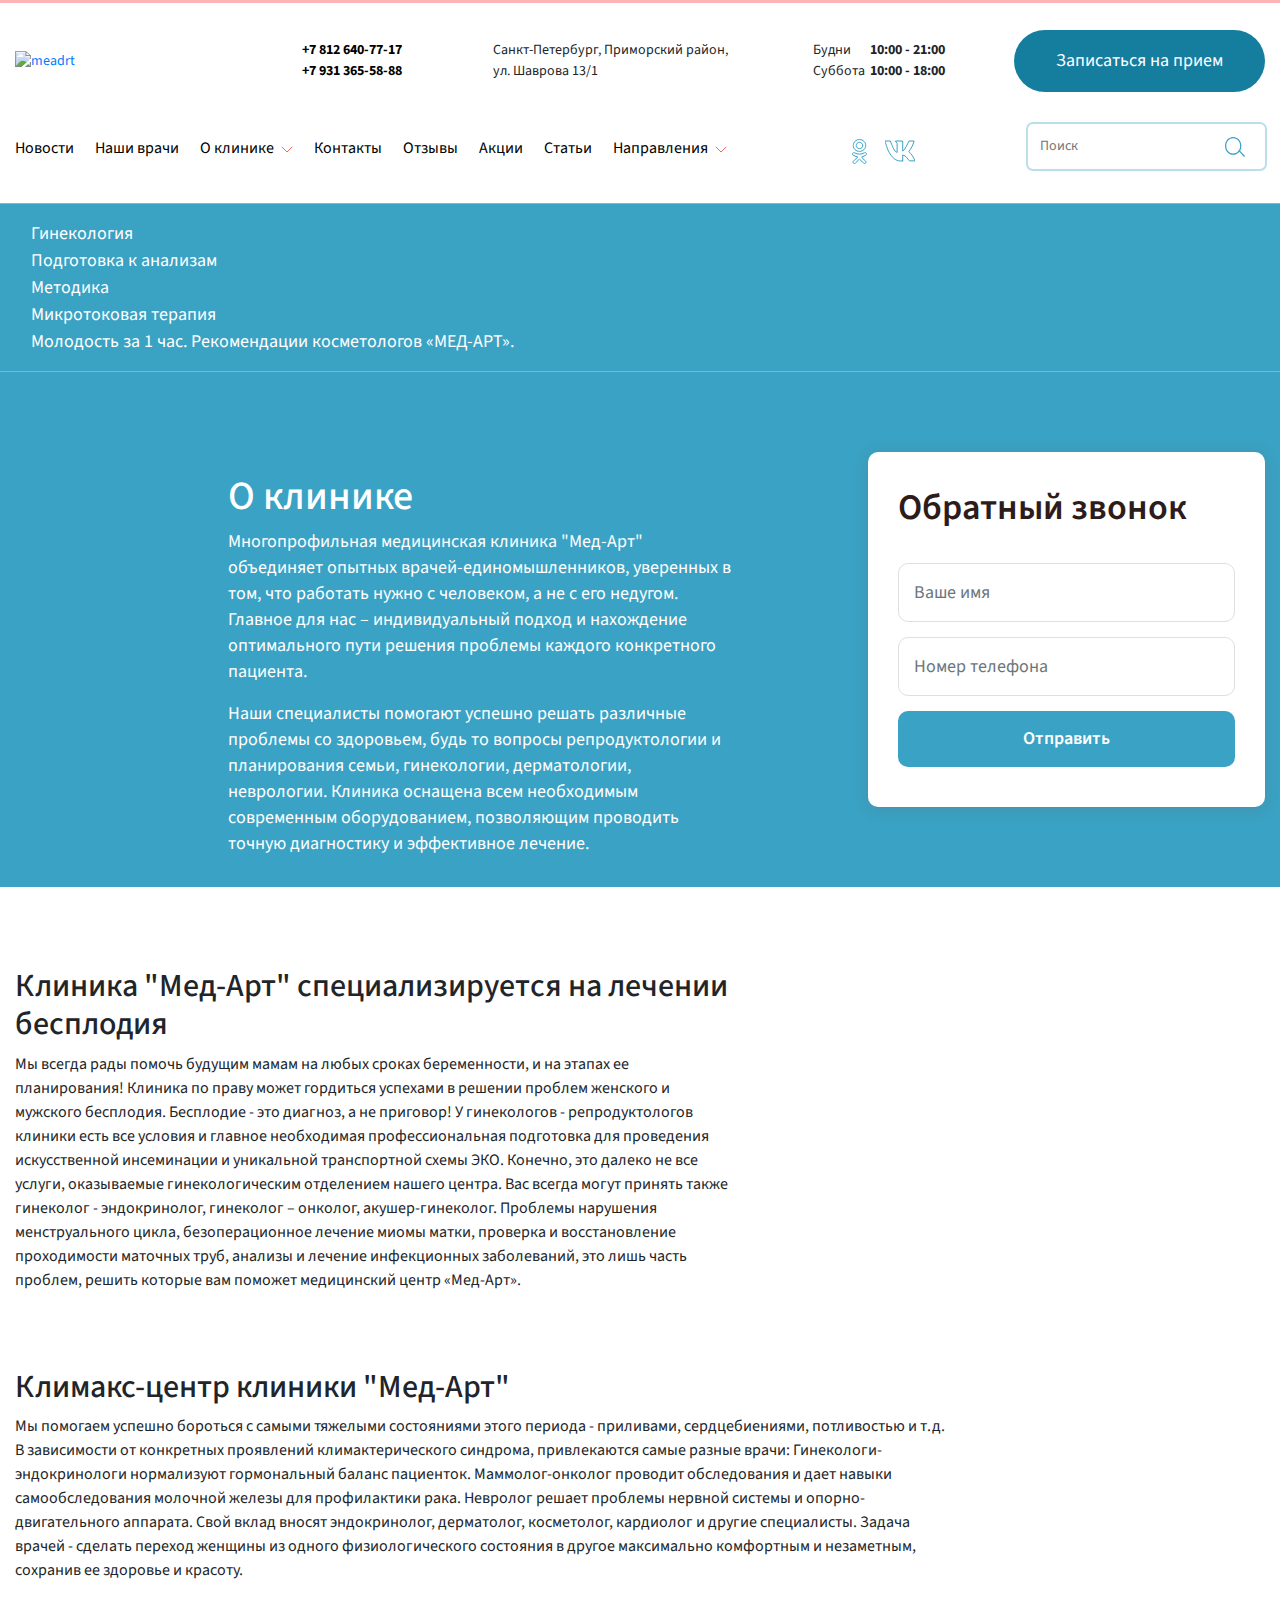
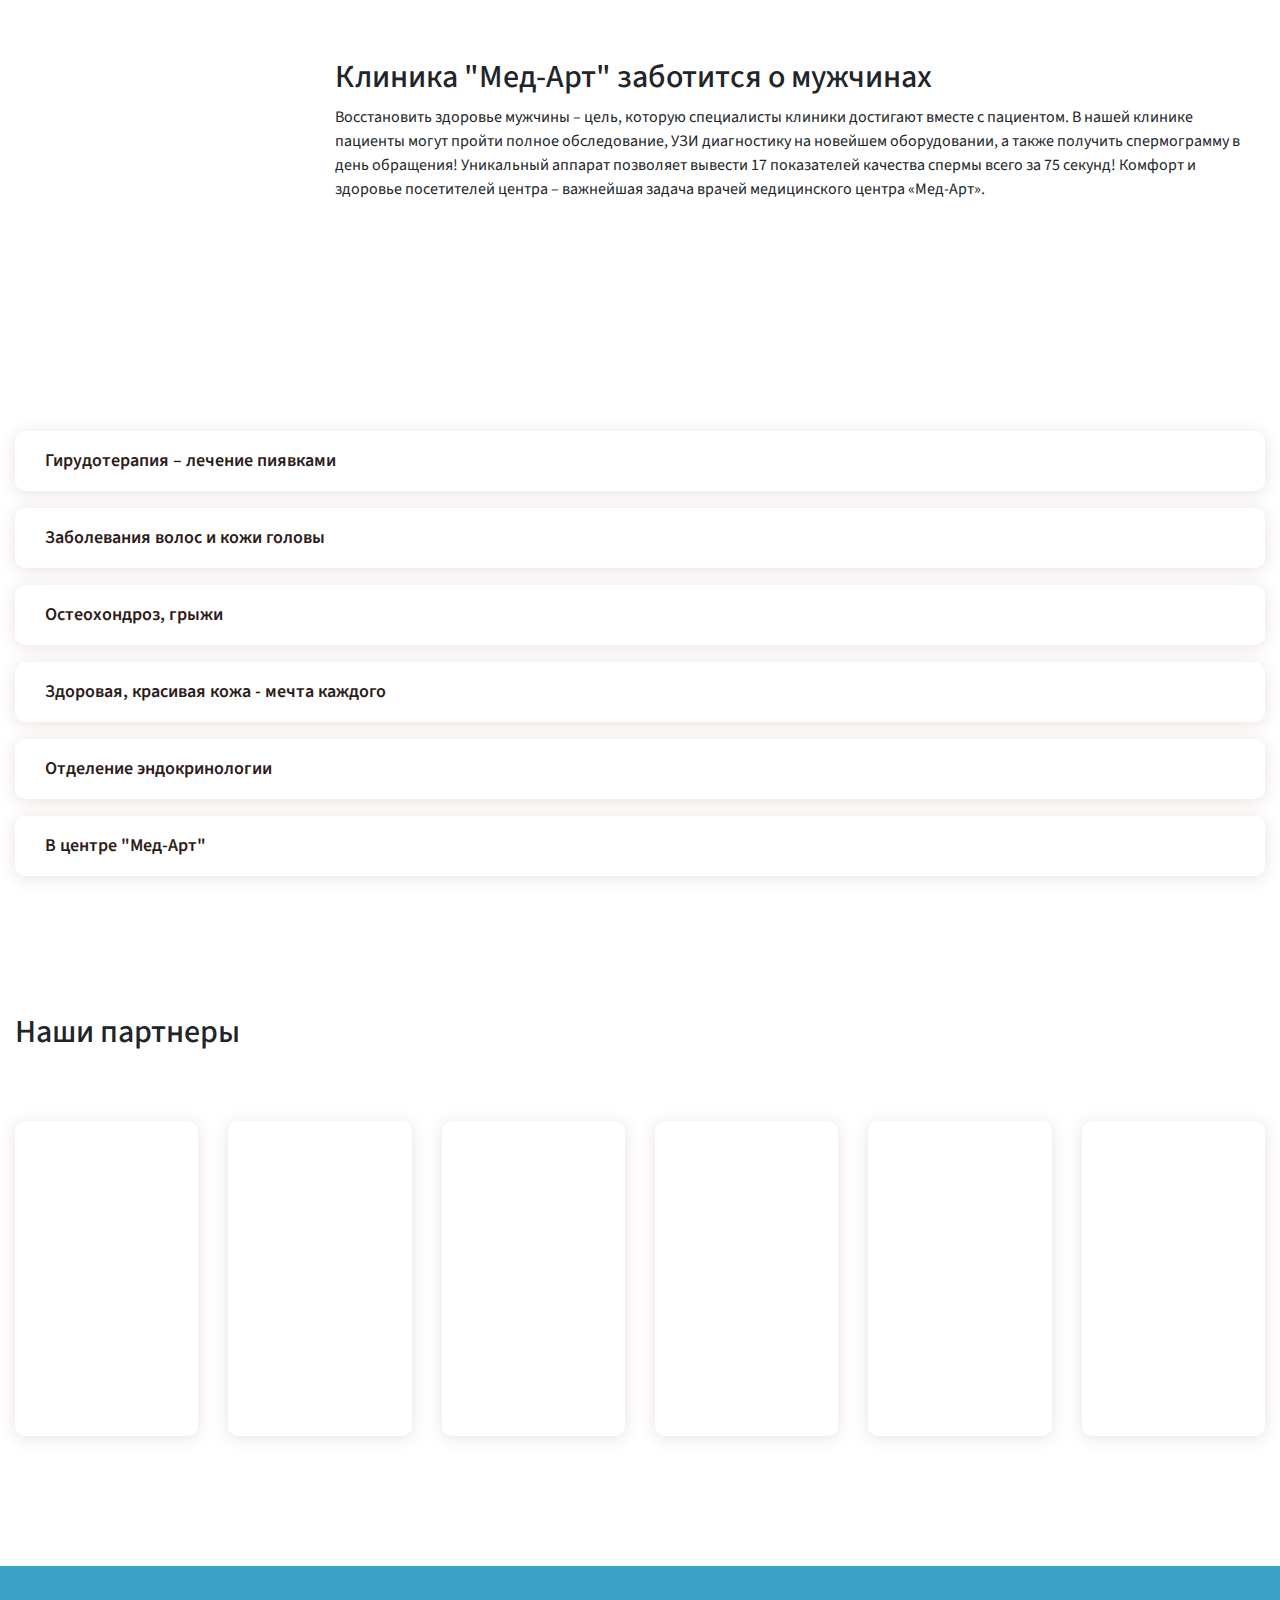
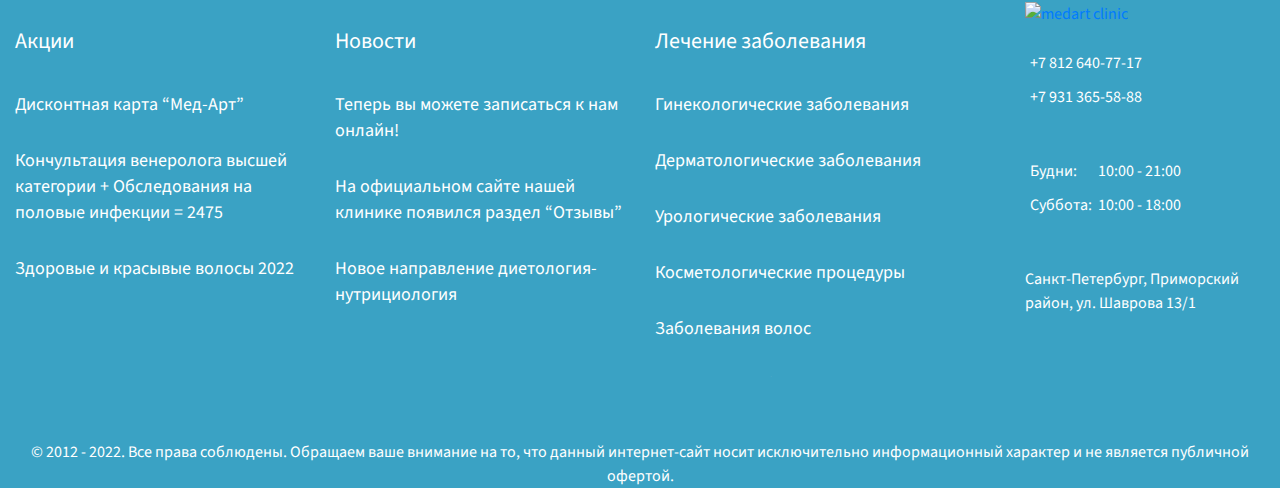
==== medart/about.html @ 8b867fe7 "about, contacts fix bug" ====
<!DOCTYPE html>
<html lang="en">
<head>
    <meta charset="UTF-8">
    <meta http-equiv="X-UA-Compatible" content="IE=edge">
    <meta name="viewport" content="width=device-width, initial-scale=1.0">
    <title>Document</title>
    
    <link rel="stylesheet" href="https://cdn.jsdelivr.net/npm/bootstrap@4.0.0/dist/css/bootstrap.min.css" integrity="sha384-Gn5384xqQ1aoWXA+058RXPxPg6fy4IWvTNh0E263XmFcJlSAwiGgFAW/dAiS6JXm" crossorigin="anonymous">
    <link rel="stylesheet" type="text/css" href="//cdn.jsdelivr.net/npm/slick-carousel@1.8.1/slick/slick.css"/>
    <link rel="stylesheet" href="style.css">

</head>
<body>
<div class="ma-header"> 
  <div class="ma-wrapper">
    <div class="container-fluid"> 
        <div class="row position-relative">
            <div class="ma-header_col-logo col-4 col-md-3 col-lg ">
                <div class="ma-header_col-logo">
                    <a href="/">
                        <img src="img/logo.svg" alt="meadrt">
                    </a>
                    
                </div>
            </div>
            <div class="ma-header_col-phones col ">
                
                <div class="ma-header-phones">
                    <ul class=""><li class="ma-header-phones_item">
                        <a href="tel:78126407717">+7 812 640-77-17</a></li>
                        <li class="ma-header-phones_item"><a href="tel:79313655888">+7 931 365-58-88</a></li></ul>
                </div>
                
                
            </div>
            <div class="ma-header_col-address col col-xl-3 ">
                <div class="ma-header-address">
                    Санкт-Петербург, Приморский район,<br> ул. Шаврова 13/1
                </div>
            </div>
            <div class="ma-header_col-time col ">
                <div class="ma-header-time">
                    <div class="ma-header-time-items">
                        <ul>
                            <li>Будни</li>
                            <li class="ma-header-time-items_hours">10:00 - 21:00</li>
                        </ul>
                        <ul>
                            <li>Суббота</li>
                            <li class="ma-header-time-items_hours">10:00 - 18:00</li>
                        </ul>
                    </div>
                    
                       
                </div>
            </div>
            <div class="ma-header_col-order col ">
                <button class="btn ma-header-btn">Записаться <span class="d-none d-xl-inline">на прием</span></button>
                
            </div>
            
            <span class="ma-burger"></span>
            

            <div class="w-100 my-3 "></div>
            
            <div class="ma-header_col-menu col-12 col-lg-8 col-xl-7 ">
                
                <ul class="ma-header__menu">
                    <li class="ma-header__menu_item"><a href="#">Новости</a></li>
                    <li class="ma-header__menu_item"><a href="#">Наши врачи</a></li>
                    <li class="ma-header__menu_item ma-header__menu_item-sub"><a href="#">О клинике</a>
                        <ul class="ma-header__menu-sub">
                            <li class="ma-header__menu-sub_item"><a href="#">Правовая информация</a></li>
                            <li class="ma-header__menu-sub_item"><a href="#">Новости</a></li>
                            <li class="ma-header__menu-sub_item"><a href="#">Контакты</a></li>
                        
                        </ul>
                    </li>
                    <li class="ma-header__menu_item"><a href="#">Контакты</a></li>
                    <li class="ma-header__menu_item"><a href="#">Отзывы</a></li>
                    <li class="ma-header__menu_item"><a href="#">Акции</a></li>
                    <li class="ma-header__menu_item"><a href="#">Статьи</a></li>
                    <li class="ma-header__menu_item ma-header__menu_item-sub"><a href="#">Направления</a>
                        <ul class="ma-header__menu-sub">
                            <li class="ma-header__menu-sub_item"><a href="#">Ведение беременности</a></li>
                            <li class="ma-header__menu-sub_item"><a href="#">Лечение бесплодия</a></li>
                            <li class="ma-header__menu-sub_item"><a href="#">Отделение диагностики</a></li>
                            <li class="ma-header__menu-sub_item"><a href="#">Гинекологи эндокринология</a></li>
                            <li class="ma-header__menu-sub_item"><a href="#">Лечение кожи и волос</a></li>
                            <li class="ma-header__menu-sub_item"><a href="#">Диетология-Нутрициология</a></li>
                        </ul>
                    </li>
                </ul>
            </div>
            <div class="ma-header_col-socials col ">
                <div class="ma-header__socials">
                    <a href="" class="icon icon_ok"></a>
                    <a href="" class="icon icon_vk"></a>
                </div>
            </div>
            <div class="ma-header_col-search col">
                <form class="ma-header__search">
                    <input type="text"  placeholder="Поиск" class="ma-header__search_input" />
                    <input type="submit" class="ma-header__search_btn" value=""/>
                  </form>
            </div>
            
        </div>

    </div>
    </div>
</div>
<div class="ma-navigation">
    <div class="ma-wrapper">
        <div class="container-fluid">
            <ul class="ma-navigation__list">
                <li class="ma-navigation__list_item"><a href="#" >Гинекология</a></li>
                <li class="ma-navigation__list_item"><a href="#" >Подготовка к анализам</a></li>
                <li class="ma-navigation__list_item"><a href="#" >Методика</a></li>
                <li class="ma-navigation__list_item"><a href="#" >Микротоковая терапия</a></li>
                <li class="ma-navigation__list_item"><a href="#" >Молодость за 1 час. Рекомендации косметологов «МЕД-АРТ».</a></li>
            </ul>
        </div>
    </div>
</div>
<div class="ma-promo">
    <div class="ma-wrapper">
        <div class="container-fluid">
            <div class="row align-items-center">
                <div class="col-xl-5 offset-xl-2 col-12 col-sm-6">
                    <h1 class="ma-promo__title">О клинике</h1>
                    <p class="ma-promo__desc">Многопрофильная медицинская клиника "Мед-Арт" объединяет опытных врачей-единомышленников, уверенных в том, что работать нужно с человеком, а не с его недугом. Главное для нас – индивидуальный подход и нахождение оптимального пути решения проблемы каждого конкретного пациента.</p>
                    <p class="ma-promo__desc">Наши специалисты помогают успешно решать различные проблемы со здоровьем, будь то вопросы репродуктологии и планирования семьи, гинекологии, дерматологии, неврологии. Клиника оснащена всем необходимым современным оборудованием, позволяющим проводить точную диагностику и эффективное лечение.</p>
                </div>
                <div class="col-xl-4 offset-xl-1 col-12 col-sm-6">
                    <div class="ma-promo__callback-form">
                        <h2>Обратный звонок</h2>
                        <form action="">
                            <input class="form-control" type="text" placeholder="Ваше имя" required>
                            <input class="form-control" type="tel" placeholder="Номер телефона" required>
                            <button class="btn" type="submit">Отправить</button>
                        </form>
                        
                    </div>
                </div>
</div></div></div></div>


<div class="ma-content ma-about">
  <div class="ma-wrapper">
    <div class="container-fluid">
        <div class="row">
                <div class="col-12 col-sm-7">
                    <h2>Клиника "Мед-Арт" специализируется на лечении бесплодия</h2>
                    <p>Мы всегда рады помочь будущим мамам на любых сроках беременности, и на этапах ее планирования! Клиника по праву может гордиться успехами в решении проблем женского и мужского бесплодия. Бесплодие - это диагноз, а не приговор! У гинекологов - репродуктологов клиники есть все условия и главное необходимая профессиональная подготовка для проведения искусственной инсеминации и уникальной транспортной схемы ЭКО. Конечно, это далеко не все услуги, оказываемые гинекологическим отделением нашего центра. Вас всегда могут принять также гинеколог - эндокринолог, гинеколог – онколог, акушер-гинеколог. Проблемы нарушения менструального цикла, безоперационное лечение миомы матки, проверка и восстановление проходимости маточных труб, анализы и лечение инфекционных заболеваний, это лишь часть проблем, решить которые вам поможет медицинский центр «Мед-Арт».</p>
                </div>
                <div class="col-12 col-sm-9">
                    <h2>Климакс-центр клиники "Мед-Арт"</h2>
                    <p>Мы помогаем успешно бороться с самыми тяжелыми состояниями этого периода - приливами, сердцебиениями, потливостью и т.д. В зависимости от конкретных проявлений климактерического синдрома, привлекаются самые разные врачи:
                        Гинекологи-эндокринологи нормализуют гормональный баланс пациенток. Маммолог-онколог проводит обследования и дает навыки самообследования молочной железы для профилактики рака. Невролог решает проблемы нервной системы и опорно-двигательного аппарата. Свой вклад вносят эндокринолог,  дерматолог, косметолог, кардиолог и другие специалисты. Задача врачей - сделать переход женщины из одного физиологического состояния в другое максимально комфортным и незаметным, сохранив ее здоровье и красоту.</p>
                </div>
                <div class="offset-lg-3 col-12 col-lg-9">
                    <h2>Клиника "Мед-Арт" заботится о мужчинах</h2>
                    <p>Восстановить здоровье мужчины – цель, которую специалисты клиники достигают вместе с пациентом. В нашей клинике пациенты могут пройти полное обследование, УЗИ диагностику на новейшем оборудовании, а также получить спермограмму в день обращения!
                        Уникальный аппарат позволяет вывести 17 показателей качества спермы всего за 75 секунд! Комфорт и здоровье посетителей центра – важнейшая задача врачей медицинского центра «Мед-Арт».</p>
                </div>
         </div>
    </div>
  </div>
</div>
<div class="ma-about__services">
    <div class="ma-wrapper">
        <div class="container-fluid">
            <h2>И многое другое!</h2>
            <div class="row">
                <div class="col-12">
                    <div class="ma-about__services-item">
                        <h5 data-toggle="collapse" data-target="#ma-about__services-item_1" aria-expanded="false" aria-controls="ma-about__services-item_1">Гирудотерапия – лечение пиявками</h5>
                        <p  class="collapse multi-collapse" id="ma-about__services-item_1">Древнейший способ лечения широкого спектра заболеваний. Гирудотерапия применима в таких областях как гинекология, урология, дерматология при лечении сердечно-сосудистой патологии, заболеваниях желудочно-кишечного тракта и многих других.</p>
                    </div>
                   
                </div>
                <div class="col-12">
                    <div class="ma-about__services-item">
                        <h5 data-toggle="collapse" data-target="#ma-about__services-item_2" aria-expanded="false" aria-controls="ma-about__services-item_2">Заболевания волос и кожи головы</h5>
                        <p  class="collapse multi-collapse" id="ma-about__services-item_2">(Себорейный дерматит, гипертрихоз, алопеция) тоже не останутся без внимания. - Мы сделаем вам трихоскопию на уникальном аппарате, поставим диагноз, назначим лечение и избавим от этих проблем!.</p>
                    </div>
      
                </div>
                <div class="col-12">
                    <div class="ma-about__services-item">
                        <h5 data-toggle="collapse" data-target="#ma-about__services-item_3" aria-expanded="false" aria-controls="ma-about__services-item_3">Остеохондроз, грыжи</h5>
                        <p  class="collapse multi-collapse" id="ma-about__services-item_3">межпозвонковых дисков, радикулиты, межреберная невралгия, плекситы, компрессионно-ишемические невропатии, нарушение осанки, сколиозы, вегето-сосудистая дистония, головные боли напряжения, недостаточность мозгового кровоснабжения в вертебро-базилярном бассейне - все эти недуги Вам поможет преодолеть врач невролог.</p>
                    </div>

                </div>
                <div class="col-12">
                    <div class="ma-about__services-item">
                        <h5 data-toggle="collapse" data-target="#ma-about__services-item_4" aria-expanded="false" aria-controls="ma-about__services-item_4">Здоровая, красивая кожа - мечта каждого</h5>
                        <p  class="collapse multi-collapse" id="ma-about__services-item_4">Жизнь в большом городе, стрессы, экология, возраст и генетические нарушения приводят к увяданию кожи, во многих случаях преждевременному. Решить эти проблемы помогут косметологи и дерматологи клиники. Косметологический кабинет оказывает услуги микродермабразии, фотоомоложения, фотоэпиляции; проводятся пилинги, микротоковая терапия, лекарственный ионофорез безигольная мезатерапия), процедуры биоревитализации, комплексные программы по уходу, аппаратный и мануальный массажи (косметологический массаж), восстановительные процедуры после пластических операций. В решении же проблем хронических кожных заболеваний, таких как нейродермит, розацеа, экзема, псориаз и многих других, Вам поможет опытнейший врач-дерматолог. Он также проводит удаление кожных образований - родинок, меланом, пигментных пятен с помощью лазера и уникальных методик!</p>
                    </div>

                </div>
                <div class="col-12">
                    <div class="ma-about__services-item">
                        <h5 data-toggle="collapse" data-target="#ma-about__services-item_5" aria-expanded="false" aria-controls="ma-about__services-item_5">Отделение эндокринологии</h5>
                        <p  class="collapse multi-collapse" id="ma-about__services-item_5">Поможет Вам справиться с такими проблемами как ожирение, сахарный диабет, заболеваниями поджелудочной железы. Врач эндокринолог, после тщательного обследования, и по результатам анализов составит индивидуальную комплексную программу коррекции веса.</p>
                    </div>

                </div>
                <div class="col-12">
                    <div class="ma-about__services-item">
                        <h5 data-toggle="collapse" data-target="#ma-about__services-item_6" aria-expanded="false" aria-controls="ma-about__services-item_6">В центре "Мед-Арт"</h5>
                        <p  class="collapse multi-collapse" id="ma-about__services-item_6">Вы также сможете сделать все необходимые анализы, ЭКГ и УЗ диагностику любой сложности на новейшем оборудовании.</p>
                    </div>
                </div>


</div>
</div>
</div>
</div>
 <div class="ma-partners">
    <div class="ma-wrapper">
        <div class="container-fluid">
            <h2>Наши партнеры</h2>
            <div class="row">
        <div class="col-6 col-md-3 col-xl-2">
            <div class="ma-partners__item">
<img src="/img/partners/labstory.png" alt="">
            </div></div>
        <div class="col-6 col-md-3 col-xl-2">
            <div class="ma-partners__item">
<img src="/img/partners/labstory.png" alt="">
            </div></div>
        <div class="col-6 col-md-3 col-xl-2">
            <div class="ma-partners__item">
<img src="/img/partners/labstory.png" alt="">
            </div></div>
        <div class="col-6 col-md-3 col-xl-2">
            <div class="ma-partners__item">
<img src="/img/partners/labstory.png" alt="">
            </div></div>
        <div class="col-6 col-md-3 col-xl-2">
            <div class="ma-partners__item">
<img src="/img/partners/labstory.png" alt="">
            </div></div>
        <div class="col-6 col-md-3 col-xl-2">
            <div class="ma-partners__item">
<img src="/img/partners/labstory.png" alt="">
            </div></div>
            </div>
         </div>
    </div>
 </div>
<div class="ma-footer">
    <div class="ma-wrapper">
        <div class="container-fluid">
            <div class="ma-footer__content row">
                <div class="col-12 col-md-3">
                    <p class="ma-footer__content-title">Акции</p>
                    <ul class="ma-footer__content-links">
                        <li><a href="#">Дисконтная карта “Мед-Арт”</a></li>
                        <li><a href="#">Кончультация венеролога высшей категории + Обследования на половые инфекции = 2475</a></li>
                        <li><a href="#">Здоровые и красывые волосы 2022</a></li>
                        
                    </ul>
                </div>
                <div class="col-12 col-md-3">
                    <p class="ma-footer__content-title">Новости</p>
                    <ul class="ma-footer__content-links">
                        <li><a href="#">Теперь вы можете записаться к нам онлайн!</a></li>
                        <li><a href="#">На официальном сайте нашей клинике появился раздел “Отзывы”</a></li>
                        <li><a href="#">Новое направление диетология-нутрициология</a></li>
                       
                    </ul>
                </div>
                <div class="col-12 col-md-3">
                    <p class="ma-footer__content-title">Лечение заболевания</p>
                    <ul class="ma-footer__content-links ma-footer__content-links_service">
                        <li><a href="#">Гинекологические заболевания</a></li>
                        <li><a href="#">Дерматологические заболевания</a></li>
                        <li><a href="#">Урологические заболевания</a></li>
                        <li><a href="#">Косметологические процедуры</a></li>
                        <li><a href="#">Заболевания волос</a></li>
                        <li><a href="#">Остальные заболевания</a></li>
                    </ul>
                </div>
                <div class="col-12 col-md-3 order-first order-md-last">
                   
                  <div class="ma-footer__content-contacts">
                    <a href="#" class="ma-footer__content-contacts_logo"><img src="/img/footer/logo.svg" class="ma-footer__content-logo" alt="medart clinic"></a>
                    <div class="ma-footer__content-contacts_phones">
                        <ul class="">
                            <li><a href="tel:78126407717">+7 812 640-77-17</a></li>
                            <li><a href="tel:79313655888">+7 931 365-58-88</a></li>
                        </ul>
                    </div>
                   
                    <div class="ma-footer__content-contacts_time">
                        <ul class="">
                            <li>Будни:<span>10:00 - 21:00</span></li>
                            <li>Суббота:&nbsp;&nbsp;<span>10:00 - 18:00</span></li>
                        </ul>
                    </div>
                    
                    <div class="ma-footer__content-contacts_addres">
                        <ul class="">
                            <li>Санкт-Петербург, Приморский район, ул. Шаврова 13/1</li>
                        </ul>
                    </div>
                   
                
                        <ul class=" ma-footer__content-contacts_socials">
                            <li><a class="icon icon_ok" href="#"></a></li>
                            <li><a class="icon icon_vk" href="#"></a></li>
                        </ul>
                
                   
                   
                </div>
                        
                </div>
            </div>
            <div class="ma-footer__copyright">
                <p>© 2012 - 2022. Все права соблюдены. Обращаем ваше внимание на то, что данный интернет-сайт носит исключительно информационный характер и не является публичной офертой.</p>
            </div>
        </div>
    </div>
</div>
       
   

<script
  src="https://code.jquery.com/jquery-3.6.0.min.js"
  integrity="sha256-/xUj+3OJU5yExlq6GSYGSHk7tPXikynS7ogEvDej/m4="
  crossorigin="anonymous"></script> 
<script src="https://cdn.jsdelivr.net/npm/bootstrap@4.0.0/dist/js/bootstrap.min.js" integrity="sha384-JZR6Spejh4U02d8jOt6vLEHfe/JQGiRRSQQxSfFWpi1MquVdAyjUar5+76PVCmYl" crossorigin="anonymous"></script>
<script type="text/javascript" src="//cdn.jsdelivr.net/npm/slick-carousel@1.8.1/slick/slick.min.js"></script>
<script src="js/main.js"></script>  
</body>
</html>
---- medart/style.css ----
@import url("https://fonts.googleapis.com/css2?family=Lato:ital,wght@0,100;0,300;0,400;0,700;1,100;1,300;1,400;1,700&family=Source+Sans+3:ital,wght@0,400;0,600;1,400&display=swap");
* {
  padding: 0;
  margin: 0;
  font-family: 'Lato', sans-serif;
  font-family: 'Source Sans 3', sans-serif;
  -webkit-box-sizing: border-box;
          box-sizing: border-box;
}

ul {
  margin: 0;
}

.active > a {
  color: #3AA2C4 !important;
}

.btn-reviews {
  margin-left: 80px;
  font-size: 18px;
  line-height: 26px;
  color: #FFFFFF;
  padding: 17px 43px;
  background: #F27169;
  border-radius: 90px;
}

@media (max-width: 667px) {
  .btn-reviews {
    margin-left: 0px;
    margin-top: 40px;
    padding: 10px 110px;
    background: #3AA2C4;
  }
}

.btn-reviews:hover {
  color: #fff;
  text-decoration: none;
  opacity: 0.7;
}

.ma-wrapper {
  max-width: 1650px;
  padding: 0px;
  margin: 0 auto;
}

.icon {
  width: 30px;
  height: 30px;
  display: block;
  background-repeat: no-repeat;
  margin: 0 5px;
  background-position: center;
  -webkit-transition: all .3s ease;
  transition: all .3s ease;
}

.icon_vk {
  background-image: url("/img/vk-header.svg");
}

.icon_vk:hover {
  -webkit-transform: scale(1.2);
          transform: scale(1.2);
}

.icon_ok {
  background-image: url("/img/ok-header.svg");
}

.icon_ok:hover {
  -webkit-transform: scale(1.2);
          transform: scale(1.2);
}

.ma-burger {
  position: absolute;
  display: none;
  width: 25px;
  height: 25px;
  border-top: 2px solid #157E9F;
  cursor: pointer;
  right: 15px;
  top: 15px;
  opacity: 1;
  -webkit-transition: border-top 1s, .2s;
  transition: border-top 1s, .2s;
}

.ma-burger::before {
  content: '';
  width: 25px;
  border-top: 2px solid #157E9F;
  display: block;
  margin-top: 5px;
  -webkit-transition: all 1s;
  transition: all 1s;
}

.ma-burger::after {
  content: '';
  float: right;
  width: 30px;
  border-top: 2px solid #157E9F;
  display: block;
  margin-top: 5px;
  -webkit-transition: all 1s;
  transition: all 1s;
}

@media (max-width: 1024px) {
  .ma-burger {
    display: block;
  }
}

.ma-burger_open {
  position: absolute;
  width: 26px;
  height: 26px;
  background-color: #fff;
  z-index: 9999;
  border-top: none;
  right: 15px;
}

.ma-burger_open::before {
  content: '';
  width: 26px;
  border-top: 2px solid #157E9F;
  display: block;
  margin-top: 5px;
  -webkit-transform: rotate(-45deg);
          transform: rotate(-45deg);
  -webkit-transition: -webkit-transform .7s ease-out;
  transition: -webkit-transform .7s ease-out;
  transition: transform .7s ease-out;
  transition: transform .7s ease-out, -webkit-transform .7s ease-out;
}

.ma-burger_open::after {
  content: '';
  width: 26px;
  border-top: 2px solid #157E9F;
  display: block;
  margin-top: -1px;
  -webkit-transform: rotate(45deg);
          transform: rotate(45deg);
  -webkit-transition: -webkit-transform .7s ease-out;
  transition: -webkit-transform .7s ease-out;
  transition: transform .7s ease-out;
  transition: transform .7s ease-out, -webkit-transform .7s ease-out;
}

.ma-header {
  font-size: 18px;
  margin-top: 30px;
  padding: 0 0 25px 0;
}

@media only screen and (max-width: 1509px) {
  .ma-header {
    font-size: 16px;
  }
}

@media only screen and (max-width: 1409px) {
  .ma-header {
    font-size: 14px;
  }
}

.ma-header::before {
  content: '';
  position: absolute;
  display: block;
  width: 100%;
  border-top: 3px solid #ffb5b5;
  top: 0;
  left: 0;
}

.ma-header_col-logo {
  display: -webkit-box;
  display: -ms-flexbox;
  display: flex;
  -webkit-box-align: center;
      -ms-flex-align: center;
          align-items: center;
}

.ma-header_col-phones {
  display: -webkit-box;
  display: -ms-flexbox;
  display: flex;
  -webkit-box-pack: justify;
      -ms-flex-pack: justify;
          justify-content: space-between;
  -webkit-box-align: center;
      -ms-flex-align: center;
          align-items: center;
}

.ma-header_col-phones.py-3 {
  margin-left: 0;
}

@media (max-width: 667px) {
  .ma-header_col-phones {
    -webkit-box-pack: left;
        -ms-flex-pack: left;
            justify-content: left;
    margin-left: 15px;
  }
}

@media (min-width: 1024px) {
  .ma-header_col-phones {
    -webkit-box-pack: center;
        -ms-flex-pack: center;
            justify-content: center;
  }
}

.ma-header_col-address {
  display: -webkit-box;
  display: -ms-flexbox;
  display: flex;
  -webkit-box-pack: justify;
      -ms-flex-pack: justify;
          justify-content: space-between;
  -webkit-box-align: center;
      -ms-flex-align: center;
          align-items: center;
}

@media (max-width: 1024px) {
  .ma-header_col-address {
    display: none;
  }
}

.ma-header_col-time {
  display: -webkit-box;
  display: -ms-flexbox;
  display: flex;
  -webkit-box-pack: justify;
      -ms-flex-pack: justify;
          justify-content: space-between;
  -webkit-box-align: center;
      -ms-flex-align: center;
          align-items: center;
}

@media (max-width: 667px) {
  .ma-header_col-time {
    display: none;
  }
}

.ma-header_col-order {
  display: -webkit-box;
  display: -ms-flexbox;
  display: flex;
  -webkit-box-pack: right;
      -ms-flex-pack: right;
          justify-content: right;
  position: relative;
}

@media (max-width: 1024px) {
  .ma-header_col-order {
    display: none;
  }
}

@media (max-width: 667px) {
  .ma-header_col-menu {
    display: none;
  }
}

@media (max-width: 1024px) {
  .ma-header_col-socials {
    display: none;
  }
}

@media (max-width: 1024px) {
  .ma-header_col-search {
    display: none;
  }
}

.ma-header__socials {
  display: -webkit-box;
  display: -ms-flexbox;
  display: flex;
  -webkit-box-pack: center;
      -ms-flex-pack: center;
          justify-content: center;
  padding: 12px 0;
}

.ma-header__search {
  display: -webkit-box;
  display: -ms-flexbox;
  display: flex;
  width: 100%;
  border-radius: 5px;
  outline: 2px solid rgba(59, 162, 196, 0.35);
  -webkit-box-pack: justify;
      -ms-flex-pack: justify;
          justify-content: space-between;
}

.ma-header__search:focus-within {
  outline: 2px solid #f06a61;
}

.ma-header__search_input {
  border: 0px;
  padding: 12px;
  width: 100%;
}

.ma-header__search_input:focus {
  outline: #f06a61;
}

.ma-header__search_btn {
  background-image: url("/img/search-header.svg");
  background-repeat: no-repeat;
  background-position: center;
  background-color: transparent;
  border: 0px;
  min-width: 60px;
  padding: 12px 0px;
  cursor: pointer;
}

.ma-header__search_btn:focus {
  outline: none;
}

.ma-header__search_btn:hover {
  background-color: #ffb5b5;
}

.ma-header-phones {
  display: -webkit-box;
  display: -ms-flexbox;
  display: flex;
}

.ma-header-phones a {
  color: #000;
}

.ma-header-phones a:hover {
  text-decoration: none;
}

.ma-header-phones ul {
  list-style-type: none;
  font-weight: bold;
}

.ma-header-phones::before {
  margin-right: 25px;
  -webkit-transform: scale(0.8);
          transform: scale(0.8);
  content: url("img/phone-header.svg");
  -webkit-transition: all .3s ease;
  transition: all .3s ease;
}

@media only screen and (max-width: 1116px) {
  .ma-header-phones::before {
    margin-right: 7px;
  }
}

.ma-header-phones:hover::before {
  -webkit-transform: scale(1);
          transform: scale(1);
}

.ma-header-time {
  display: -webkit-box;
  display: -ms-flexbox;
  display: flex;
  -webkit-box-pack: center;
      -ms-flex-pack: center;
          justify-content: center;
  -webkit-box-align: center;
      -ms-flex-align: center;
          align-items: center;
}

@media only screen and (max-width: 1288px) {
  .ma-header-time {
    font-size: 14px;
  }
}

.ma-header-time ul {
  display: -webkit-box;
  display: -ms-flexbox;
  display: flex;
  list-style-type: none;
  -webkit-box-pack: justify;
      -ms-flex-pack: justify;
          justify-content: space-between;
}

.ma-header-time::before {
  margin-right: 25px;
  -webkit-transform: scale(0.8);
          transform: scale(0.8);
  content: url("img/time-header.svg");
  -webkit-transition: all .3s ease;
  transition: all .3s ease;
}

@media only screen and (max-width: 1116px) {
  .ma-header-time::before {
    margin-right: 7px;
  }
}

@media (max-width: 1024px) {
  .ma-header-time::before {
    display: none;
  }
}

.ma-header-time:hover::before {
  -webkit-transform: scale(1);
          transform: scale(1);
}

.ma-header-time-items {
  width: 100%;
}

.ma-header-time-items_hours {
  margin-left: 5px;
  font-weight: bolder;
}

.ma-header-address {
  display: -webkit-box;
  display: -ms-flexbox;
  display: flex;
  -webkit-box-pack: center;
      -ms-flex-pack: center;
          justify-content: center;
  -webkit-box-align: center;
      -ms-flex-align: center;
          align-items: center;
}

@media only screen and (max-width: 1288px) {
  .ma-header-address {
    font-size: 14px;
  }
}

.ma-header-address::before {
  margin-right: 25px;
  -webkit-transform: scale(0.8);
          transform: scale(0.8);
  content: url("img/address-header.svg");
  -webkit-transition: all .3s ease;
  transition: all .3s ease;
}

@media only screen and (max-width: 1116px) {
  .ma-header-address::before {
    margin-right: 7px;
  }
}

.ma-header-address:hover::before {
  -webkit-transform: scale(1);
          transform: scale(1);
}

.ma-header-btn {
  font-weight: 400;
  font-size: 18px;
  line-height: 26px;
  float: right;
  background: #157E9F;
  border-radius: 90px;
  color: #fff;
  padding: 17px 41px;
  cursor: pointer;
  -webkit-transition: all .15s ease-in-out;
  transition: all .15s ease-in-out;
}

.ma-header-btn:hover {
  background-color: rgba(21, 126, 159, 0.8);
}

.ma-header-btn span {
  font-weight: 400;
  font-size: 18px;
  line-height: 26px;
}

.ma-header__menu {
  list-style-type: none;
  display: -webkit-box;
  display: -ms-flexbox;
  display: flex;
  padding: 0;
  -webkit-box-pack: justify;
      -ms-flex-pack: justify;
          justify-content: space-between;
}

@media (max-width: 1024px) {
  .ma-header__menu {
    display: none;
  }
}

@media only screen and (max-width: 1288px) {
  .ma-header__menu {
    font-size: 16px;
  }
}

.ma-header__menu_item {
  padding: 12px 5px 12px 0;
}

.ma-header__menu_item a {
  color: #000;
}

.ma-header__menu_item a:hover {
  color: #3AA2C4;
  text-decoration: none;
}

.ma-header__menu_item-sub {
  position: relative;
}

.ma-header__menu_item-sub > a:after {
  content: url("/img/arrow_down-header.svg");
  width: 10px;
  padding-left: 7px;
}

.ma-header__menu_item-sub:hover > a {
  color: #3AA2C4;
}

@media (min-width: 1024px) {
  .ma-header__menu_item-sub:hover .ma-header__menu-sub {
    display: block;
  }
}

.ma-header__menu-sub {
  display: none;
  position: absolute;
  list-style-type: none;
  width: -webkit-max-content;
  width: -moz-max-content;
  width: max-content;
  padding: 30px;
  min-width: auto;
  -webkit-box-shadow: 0px 4px 24px rgba(124, 51, 41, 0.15);
          box-shadow: 0px 4px 24px rgba(124, 51, 41, 0.15);
  border-radius: 10px;
  background-color: #fff;
  margin: 0.75rem 5px !important;
  z-index: 999;
}

@media (max-width: 1024px) {
  .ma-header__menu-sub {
    right: 0;
    min-width: auto;
  }
}

.ma-header__menu-sub_item {
  padding: 25px 0 0;
}

.ma-header__menu-sub_item:first-child {
  padding: 0px;
}

.ma-header__menu-sub-mobile {
  display: block;
  position: relative;
  padding: 0px;
  border: none;
  background-color: transparent;
  -webkit-box-shadow: none;
          box-shadow: none;
}

.ma-header__menu-sub-mobile li {
  font-size: .9rem;
}

.ma-header__menu-sub-mobile li::before {
  content: ' - ';
}

.ma-main-slider {
  background-color: #3aa2c3;
  width: 100%;
  position: relative;
  color: #fff;
}

@media (max-width: 1024px) {
  .ma-main-slider_nav {
    padding: 0 0 15px;
  }
}

.ma-main-slider .slick-dots {
  padding: 10px;
  list-style: none;
  display: -webkit-box;
  display: -ms-flexbox;
  display: flex;
  position: absolute;
  bottom: 0;
  left: 50px;
}

.ma-main-slider .slick-dots li {
  padding: 10px 5px;
}

.ma-main-slider .slick-dots li.slick-active span {
  background-color: #fff;
}

.ma-main-slider .slick-dots li span {
  display: block;
  width: 10px;
  height: 10px;
  background-color: #74BDD4;
  border-radius: 50% 0 50%;
}

@media (max-width: 1024px) {
  .ma-main-slider .slick-dots {
    left: 0;
    padding: 0;
  }
}

.ma-main-slider_btn {
  cursor: pointer;
  max-height: 70px;
  max-width: 35px;
  width: 100%;
  stroke: #74BDD4;
  margin: 0 15px;
}

.ma-main-slider_btn:hover {
  stroke: #fff;
}

.ma-main-slider__items {
  display: -webkit-box;
  display: -ms-flexbox;
  display: flex;
  -webkit-box-align: center;
      -ms-flex-align: center;
          align-items: center;
}

.ma-main-slider__text {
  max-width: 670px;
  padding-top: 60px;
  padding-bottom: 60px;
}

@media (max-width: 1024px) {
  .ma-main-slider__text {
    padding-top: 0;
  }
}

.ma-main-slider__text a {
  color: #fff;
}

.ma-main-slider__text a:hover {
  text-decoration: underline;
}

.ma-main-slider__text h2 {
  font-size: 36px;
  line-height: 51px;
  margin-top: 25px;
  color: #fff;
  font-weight: 600;
}

@media (max-width: 1024px) {
  .ma-main-slider__text h2 {
    font-size: 24px;
    line-height: 34px;
    text-align: left;
  }
}

.ma-main-slider__text p {
  margin-top: 25px;
  font-size: 24px;
  line-height: 34px;
}

@media (max-width: 1024px) {
  .ma-main-slider__text p {
    font-size: 16px;
    line-height: 23px;
  }
}

.ma-main-slider__img {
  padding: 25px;
  display: -webkit-box;
  display: -ms-flexbox;
  display: flex;
}

.ma-main-slider__img img {
  border: 1px solid #fff;
  border-radius: 50% 0 50%;
  overflow: hidden;
  min-height: 265px;
  -o-object-fit: cover;
     object-fit: cover;
  -o-object-position: right;
     object-position: right;
}

@media (max-width: 1024px) {
  .ma-main-slider__img img {
    min-height: 150px;
    border-radius: none;
  }
}

.ma-main-title {
  font-size: 42px;
  line-height: 60px;
  color: #2D1C1A;
  margin-bottom: 40px;
  font-weight: 600;
}

@media (max-width: 1024px) {
  .ma-main-title {
    font-size: 28px;
    line-height: 40px;
  }
}

.ma-main-services {
  margin-top: 120px;
}

.ma-main-services__items {
  margin-top: 60px;
  display: -webkit-box;
  display: -ms-flexbox;
  display: flex;
  -webkit-box-align: stretch;
      -ms-flex-align: stretch;
          align-items: stretch;
}

.ma-main-services__items-item {
  display: block;
  padding: 30px;
  margin: 15px auto;
  background: #FFFFFF;
  -webkit-box-shadow: 0px 2px 16px rgba(124, 51, 41, 0.15);
          box-shadow: 0px 2px 16px rgba(124, 51, 41, 0.15);
  border-radius: 10px;
  height: 90%;
}

.ma-main-services__items-item:hover {
  text-decoration: none;
  -webkit-box-shadow: 0px 2px 16px #f8b9b5;
          box-shadow: 0px 2px 16px #f8b9b5;
}

.ma-main-services__items-item h2 {
  font-weight: 400;
  font-size: 36px;
  line-height: 51px;
  color: #2D1C1A;
  display: -webkit-box;
  display: -ms-flexbox;
  display: flex;
  -webkit-box-pack: center;
      -ms-flex-pack: center;
          justify-content: center;
  text-align: left;
}

@media (max-width: 667px) {
  .ma-main-services__items-item h2 {
    font-size: 16px;
    line-height: 23px;
  }
}

@media (max-width: 1024px) {
  .ma-main-services__items-item h2 {
    -webkit-box-orient: vertical;
    -webkit-box-direction: normal;
        -ms-flex-direction: column;
            flex-direction: column;
    -webkit-box-pack: left;
        -ms-flex-pack: left;
            justify-content: left;
  }
}

.ma-main-services__items-item h2::before {
  content: '';
  margin-right: 2%;
  max-width: 100px;
  max-height: 100px;
  display: inline-table;
}

@media (max-width: 1024px) {
  .ma-main-services__items-item h2::before {
    max-width: 50px;
    max-height: 50px;
  }
}

.ma-main-services__items-item h2::after {
  content: url(/img/services/nav.svg);
  right: 25px;
  text-align: right;
  display: block;
  bottom: 15px;
  position: absolute;
}

.ma-main-services__items-item h2.pregnancy::before {
  content: url(/img/services/beremennost.svg);
}

.ma-main-services__items-item h2.infertility::before {
  content: url(/img/services/besplodie_i.svg);
}

.ma-main-services__items-item h2.diagnostics::before {
  content: url(/img/services/diagnostika_i.svg);
}

.ma-main-services__items-item h2.ginekonog::before {
  content: url(/img/services/ginekologiy_i.svg);
}

.ma-main-services__items-item h2.skin::before {
  content: url(/img/services/kozha_i.svg);
}

.ma-main-services__items-item h2.dietolog::before {
  content: url(/img/services/uro.svg);
}

.ma-main-about {
  margin-top: 120px;
}

.ma-main-about__text p {
  font-weight: 400;
  font-size: 18px;
  line-height: 26px;
  text-indent: 8px;
}

.ma-main-team {
  margin-top: 120px;
}

.ma-team-slider {
  display: -webkit-box;
  display: -ms-flexbox;
  display: flex;
  -webkit-box-align: stretch;
      -ms-flex-align: stretch;
          align-items: stretch;
}

.ma-team-slider_navs {
  display: -webkit-box;
  display: -ms-flexbox;
  display: flex;
  -webkit-box-pack: center;
      -ms-flex-pack: center;
          justify-content: center;
  -webkit-box-align: center;
      -ms-flex-align: center;
          align-items: center;
}

.ma-team-slider_btn {
  cursor: pointer;
  margin: 0 15px;
  width: 102px;
  height: 22px;
  stroke: #82C6DC;
}

.ma-team-slider_btn:hover {
  stroke: #3AA2C4;
}

.ma-team-slider__item {
  background: #FFFFFF;
  -webkit-box-shadow: 0px 2px 16px rgba(124, 51, 41, 0.15);
          box-shadow: 0px 2px 16px rgba(124, 51, 41, 0.15);
  border-radius: 10px;
  position: relative;
  height: 90%;
  margin: 60px 0;
}

.ma-team-slider__item:hover {
  -webkit-box-shadow: 0px 2px 16px #f8b9b5;
          box-shadow: 0px 2px 16px #f8b9b5;
}

.ma-team-slider__item a {
  display: -webkit-box;
  display: -ms-flexbox;
  display: flex;
  -webkit-box-orient: vertical;
  -webkit-box-direction: normal;
      -ms-flex-direction: column;
          flex-direction: column;
}

.ma-team-slider__item a:hover {
  text-decoration: none;
}

.ma-team-slider__item-info {
  padding: 25px;
}

.ma-team-slider__item-info h5 {
  font-size: 22px;
  line-height: 31px;
  color: #2D1C1A;
}

.ma-team-slider__item-info p {
  font-size: 18px;
  line-height: 26px;
  color: #5E4F4D;
  margin: 0px;
}

.ma-team-slider__item-info p::after {
  content: url(/img/services/nav.svg);
  width: 100%;
  bottom: 0;
  display: block;
  position: absolute;
  text-align: right;
  right: 15px;
}

.ma-footer {
  margin-top: 120px;
  background-color: #3AA2C4;
  color: #fff;
}

.ma-footer__content {
  padding: 60px 0 0;
}

.ma-footer__content-title {
  font-size: 22px;
  line-height: 31px;
}

.ma-footer__content-links {
  margin: 20px 0 0 0;
  list-style-type: none;
}

.ma-footer__content-links li {
  padding: 15px 0;
}

.ma-footer__content-links li a {
  color: #fff;
  font-weight: 400;
  font-size: 18px;
  line-height: 26px;
}

.ma-footer__content-links_service {
  max-height: 300px;
  overflow-y: scroll;
  scrollbar-color: #ffb5b5 #3AA2C4;
  -webkit-transition: scrollbar-color 0.3s ease-out;
  transition: scrollbar-color 0.3s ease-out;
  scrollbar-width: thin;
}

@media (max-width: 1024px) {
  .ma-footer__content-links_service {
    overflow: hidden;
    max-height: 100%;
  }
}

.ma-footer__content-contacts {
  display: -webkit-box;
  display: -ms-flexbox;
  display: flex;
  -webkit-box-orient: vertical;
  -webkit-box-direction: normal;
      -ms-flex-direction: column;
          flex-direction: column;
  margin-top: -25px;
}

.ma-footer__content-contacts ul {
  list-style-type: none;
}

.ma-footer__content-contacts ul li {
  padding: 5px 0;
}

.ma-footer__content-contacts_phones {
  display: -webkit-box;
  display: -ms-flexbox;
  display: flex;
  -webkit-box-align: center;
      -ms-flex-align: center;
          align-items: center;
  margin-top: 20px;
}

.ma-footer__content-contacts_phones a {
  color: #fff;
}

.ma-footer__content-contacts_phones:before {
  content: url(/img/footer/phone.svg);
  width: 40px;
  height: 40px;
  margin-right: 15px;
}

.ma-footer__content-contacts_time {
  display: -webkit-box;
  display: -ms-flexbox;
  display: flex;
  -webkit-box-align: center;
      -ms-flex-align: center;
          align-items: center;
  margin-top: 40px;
}

.ma-footer__content-contacts_time li span {
  float: right;
}

.ma-footer__content-contacts_time:before {
  content: url(/img/footer/time.svg);
  width: 40px;
  height: 40px;
  margin-right: 15px;
}

.ma-footer__content-contacts_addres {
  display: -webkit-box;
  display: -ms-flexbox;
  display: flex;
  -webkit-box-align: center;
      -ms-flex-align: center;
          align-items: center;
  margin-top: 40px;
}

.ma-footer__content-contacts_addres:before {
  content: url(/img/footer/addres.svg);
  width: 40px;
  height: 40px;
  margin-right: 20px;
  margin-left: 5px;
}

.ma-footer__content-contacts_socials {
  display: -webkit-box;
  display: -ms-flexbox;
  display: flex;
  margin-left: -5px;
  margin: 40px 0;
}

.ma-footer__content-contacts_socials .icon_ok {
  background-image: url(/img/footer/ok.svg);
  width: 40px;
}

.ma-footer__content-contacts_socials .icon_vk {
  width: 40px;
  background-image: url(/img/footer/vk.svg);
}

.ma-footer__content-contacts_logo {
  margin-left: 50px;
}

.ma-footer__copyright p {
  margin: 0;
  text-align: center;
}

.ma-contacts__map {
  margin-bottom: -120px;
  position: relative;
  min-height: 600px;
}

.ma-contacts__map_info {
  position: absolute;
  z-index: 999;
  width: 388px;
  top: 60px;
  right: 140px;
  background-color: #fff;
  border-radius: 10px;
  overflow: hidden;
}

@media (max-width: 1024px) {
  .ma-contacts__map_info {
    top: 50px;
    right: 20px;
    left: 20px;
    width: auto;
  }
}

.ma-contacts__map_info dl {
  padding: 20px 30px;
}

.ma-contacts__map_info dl a {
  color: #000;
}

.ma-contacts__map_info dl dt {
  font-size: 22px;
  line-height: 31px;
  margin-bottom: 3px;
  margin-top: 20px;
}

.ma-contacts__map_info dl dd {
  font-size: 18px;
  line-height: 25px;
}

.ma-contacts__map_info h1 {
  background-color: #3AA2C4;
  color: #fff;
  font-size: 36px;
  padding: 15px;
  margin: 0 !important;
}

.ma-contacts__map_info h1::after {
  content: url("/img/contacts/arrow_cont.svg");
  width: 9px;
  height: 15px;
  float: right;
}

.ma-navigation {
  background-color: #3AA2C3;
  color: #fff;
  padding: 16px;
  border-top: 1px solid #67c1dd;
  border-bottom: 1px solid #67c1dd;
}

.ma-navigation__list {
  list-style-type: none;
  display: -webkit-box;
  display: -ms-flexbox;
  display: flex;
  -webkit-box-align: center;
      -ms-flex-align: center;
          align-items: center;
  -ms-flex-pack: distribute;
      justify-content: space-around;
}

@media (max-width: 1368px) {
  .ma-navigation__list {
    -webkit-box-orient: vertical;
    -webkit-box-direction: normal;
        -ms-flex-direction: column;
            flex-direction: column;
    -webkit-box-align: baseline;
        -ms-flex-align: baseline;
            align-items: baseline;
  }
}

.ma-navigation__list_item {
  font-size: 18px;
}

.ma-navigation__list_item a {
  color: #fff;
}

.ma-post-item {
  padding: 0;
  background: #FFFFFF;
  -webkit-box-shadow: 0px 2px 16px rgba(124, 51, 41, 0.15);
          box-shadow: 0px 2px 16px rgba(124, 51, 41, 0.15);
  border-radius: 10px;
}

.ma-post-item:hover {
  -webkit-box-shadow: 0px 2px 16px rgba(58, 162, 195, 0.45);
          box-shadow: 0px 2px 16px rgba(58, 162, 195, 0.45);
}

.ma-post-item img {
  width: 100%;
  max-height: 210px;
}

.ma-post-item p {
  padding: 15px;
}

.ma-post-item a {
  font-size: 18px;
  line-height: 26px;
  color: #2D1C1A;
}

.ma-content h1 {
  margin-top: 80px;
  margin-bottom: 60px;
}

.ma-pagination {
  display: -webkit-box;
  display: -ms-flexbox;
  display: flex;
  width: 100%;
  -webkit-box-pack: center;
      -ms-flex-pack: center;
          justify-content: center;
  -webkit-box-align: center;
      -ms-flex-align: center;
          align-items: center;
  margin: 40px 0;
}

.ma-pagination__wrapper {
  display: -webkit-box;
  display: -ms-flexbox;
  display: flex;
  list-style-type: none;
}

.ma-pagination__wrapper_item {
  padding: 12px;
  font-size: 24px;
  line-height: 34px;
}

.ma-pagination__wrapper_item:hover a {
  color: #3AA2C4;
  text-decoration: none;
}

.ma-pagination__wrapper_item:hover svg path {
  stroke: #f27169;
}

.ma-pagination__wrapper_item a {
  color: #B7D4DD;
}

.ma-reviews__item {
  background: #FFFFFF;
  padding: 20px 30px 35px;
  -webkit-box-shadow: 0px 2px 16px rgba(124, 51, 41, 0.15);
          box-shadow: 0px 2px 16px rgba(124, 51, 41, 0.15);
  border-radius: 10px;
  margin: 10px 0;
}

.ma-reviews__item-title {
  display: -webkit-box;
  display: -ms-flexbox;
  display: flex;
  -webkit-box-pack: justify;
      -ms-flex-pack: justify;
          justify-content: space-between;
}

.ma-reviews__item-title_name {
  font-size: 18px;
  line-height: 26px;
  color: #3AA2C4;
}

.ma-reviews__item-title_date {
  font-size: 18px;
  line-height: 26px;
  color: #F27169;
}

.ma-reviews__item-title_to {
  font-size: 16px;
  line-height: 23px;
  color: #919191;
  margin-top: -15px;
}

.ma-doctor {
  margin-top: 50px;
}

.ma-doctor__person_photo img {
  width: 100%;
}

.ma-doctor__person_photo h4 {
  margin-top: 25px;
}

.ma-doctor__person_photo figcaption {
  margin-top: 10px;
}

.ma-doctor__person_desc dt {
  font-weight: 600;
  font-size: 28px;
  line-height: 40px;
  color: #2D1C1A;
  margin-bottom: 15px;
}

.ma-doctor__person_desc dd {
  font-weight: 400;
  font-size: 18px;
  line-height: 26px;
  color: #303030;
}

.ma-doctor__info {
  background: url(/img/bg/bg_01.png);
  background-repeat: no-repeat;
  background-position-y: top;
  padding-top: 90px;
}

.ma-doctor__info .row {
  padding: 30px;
  background: #FFFFFF;
  -webkit-box-shadow: 0px 2px 16px rgba(124, 51, 41, 0.15);
          box-shadow: 0px 2px 16px rgba(124, 51, 41, 0.15);
  border-radius: 10px;
}

@media (min-width: 1024px) {
  .ma-doctor__info .row div {
    border-right: 1px solid #E7E7E7;
  }
  .ma-doctor__info .row div:last-child {
    border-right: 0px;
  }
}

.ma-doctor__info_item h5 {
  margin-bottom: 25px;
  font-weight: 600;
  font-size: 22px;
  line-height: 31px;
  color: #2D1C1A;
}

.ma-doctor__info_item ul {
  list-style-position: inside;
  list-style-type: none;
}

.ma-doctor__info_item ul li {
  margin-bottom: 30px;
}

.ma-doctor__info_item ul li:before {
  content: "";
  display: inline-block;
  background-color: #F27169;
  width: 6px;
  height: 6px;
  border-radius: 2px;
  margin: 0 7px 2px 0;
}

.ma-doctor__sert {
  margin-top: 120px;
}

.ma-doctor__sert_navs {
  display: -webkit-box;
  display: -ms-flexbox;
  display: flex;
  -webkit-box-pack: center;
      -ms-flex-pack: center;
          justify-content: center;
  -webkit-box-align: center;
      -ms-flex-align: center;
          align-items: center;
}

.ma-doctor__sert h2 {
  font-weight: 600;
  font-size: 28px;
  line-height: 40px;
  color: #2D1C1A;
}

.ma-doctor__sert .row {
  margin-top: 60px;
}

.ma-doctor__sert .row div {
  margin: 10px 0;
}

.ma-doctor__sert .row div a {
  display: block;
  -webkit-box-shadow: 0px 2px 16px rgba(124, 51, 41, 0.15);
          box-shadow: 0px 2px 16px rgba(124, 51, 41, 0.15);
  border-radius: 10px;
  overflow: hidden;
  width: 100%;
  height: 100%;
}

.ma-doctor__sert .row div a img {
  width: 100%;
  height: 100%;
}

.ma-promo {
  background: #3AA2C4;
  background-image: url(/img/bg/bg_02.png);
  background-position: bottom left;
  background-repeat: no-repeat;
  color: #fff;
}

.ma-promo__title {
  margin-top: 87px;
}

.ma-promo__desc, .ma-promo p {
  font-weight: 400;
  font-size: 18px;
  line-height: 26px;
}

.ma-promo__callback-form {
  margin: 80px 0;
  padding: 30px 30px 40px;
  background: #FFFFFF;
  -webkit-box-shadow: 0px 2px 16px rgba(124, 51, 41, 0.15);
          box-shadow: 0px 2px 16px rgba(124, 51, 41, 0.15);
  border-radius: 10px;
}

.ma-promo__callback-form h2 {
  margin-bottom: 30px;
  font-weight: 600;
  font-size: 36px;
  line-height: 51px;
  color: #2D1C1A;
}

.ma-promo__callback-form input {
  margin-bottom: 15px;
  padding: 15px;
  font-size: 18px;
  border: 1px solid #DFDFDF;
  border-radius: 10px;
}

.ma-promo__callback-form button {
  padding: 15px;
  width: 100%;
  background: #3AA2C4;
  border-radius: 10px;
  color: #fff;
  border: 0px;
  font-weight: 600;
  font-size: 18px;
  line-height: 26px;
}

.ma-about {
  margin-top: 80px;
  padding: 0 0 100px;
  background: url(/img/bg/bg_part_up.png) top right no-repeat, url(/img/bg/bg_part_down.png) 0% 100% no-repeat;
}

@media (max-width: 1024px) {
  .ma-about {
    background: #fff;
  }
}

.ma-about .row div {
  margin-top: 60px;
}

.ma-about .row div:first-child {
  margin-top: 0px;
}

.ma-about__services {
  background-image: url(/img/bg/bg_about.png);
  background-repeat: no-repeat;
}

.ma-about__services h2 {
  font-weight: 600;
  font-size: 24px;
  line-height: 34px;
  color: #FFFFFF;
  padding: 32px 0 40px;
}

.ma-about__services-item {
  background-color: #fff;
  padding: 17px 30px;
  -webkit-box-shadow: 0px 2px 16px rgba(124, 51, 41, 0.15);
          box-shadow: 0px 2px 16px rgba(124, 51, 41, 0.15);
  border-radius: 10px;
  margin-bottom: 17px;
}

.ma-about__services-item h5 {
  margin-bottom: 0;
  font-weight: 600;
  font-size: 18px;
  line-height: 26px;
  color: #2D1C1A;
}

.ma-about__services-item h5::after {
  content: url(/img/about/arrow_down_services.svg);
  width: 15px;
  height: 15px;
  float: right;
}

.ma-about__services-item p {
  margin-top: 15px;
  font-weight: 400;
  font-size: 18px;
  line-height: 26px;
}

.ma-partners h2 {
  margin-top: 120px;
  margin-bottom: 60px;
}

.ma-partners img {
  width: 90%;
}

.ma-partners__item {
  height: 315px;
  width: 100%;
  background: #fff;
  -webkit-box-shadow: 0px 2px 16px rgba(124, 51, 41, 0.15);
          box-shadow: 0px 2px 16px rgba(124, 51, 41, 0.15);
  border-radius: 10px;
  display: -webkit-box;
  display: -ms-flexbox;
  display: flex;
  -webkit-box-pack: center;
      -ms-flex-pack: center;
          justify-content: center;
  -webkit-box-align: center;
      -ms-flex-align: center;
          align-items: center;
  padding: 5px;
  margin: 10px 0;
}
/*# sourceMappingURL=style.css.map */
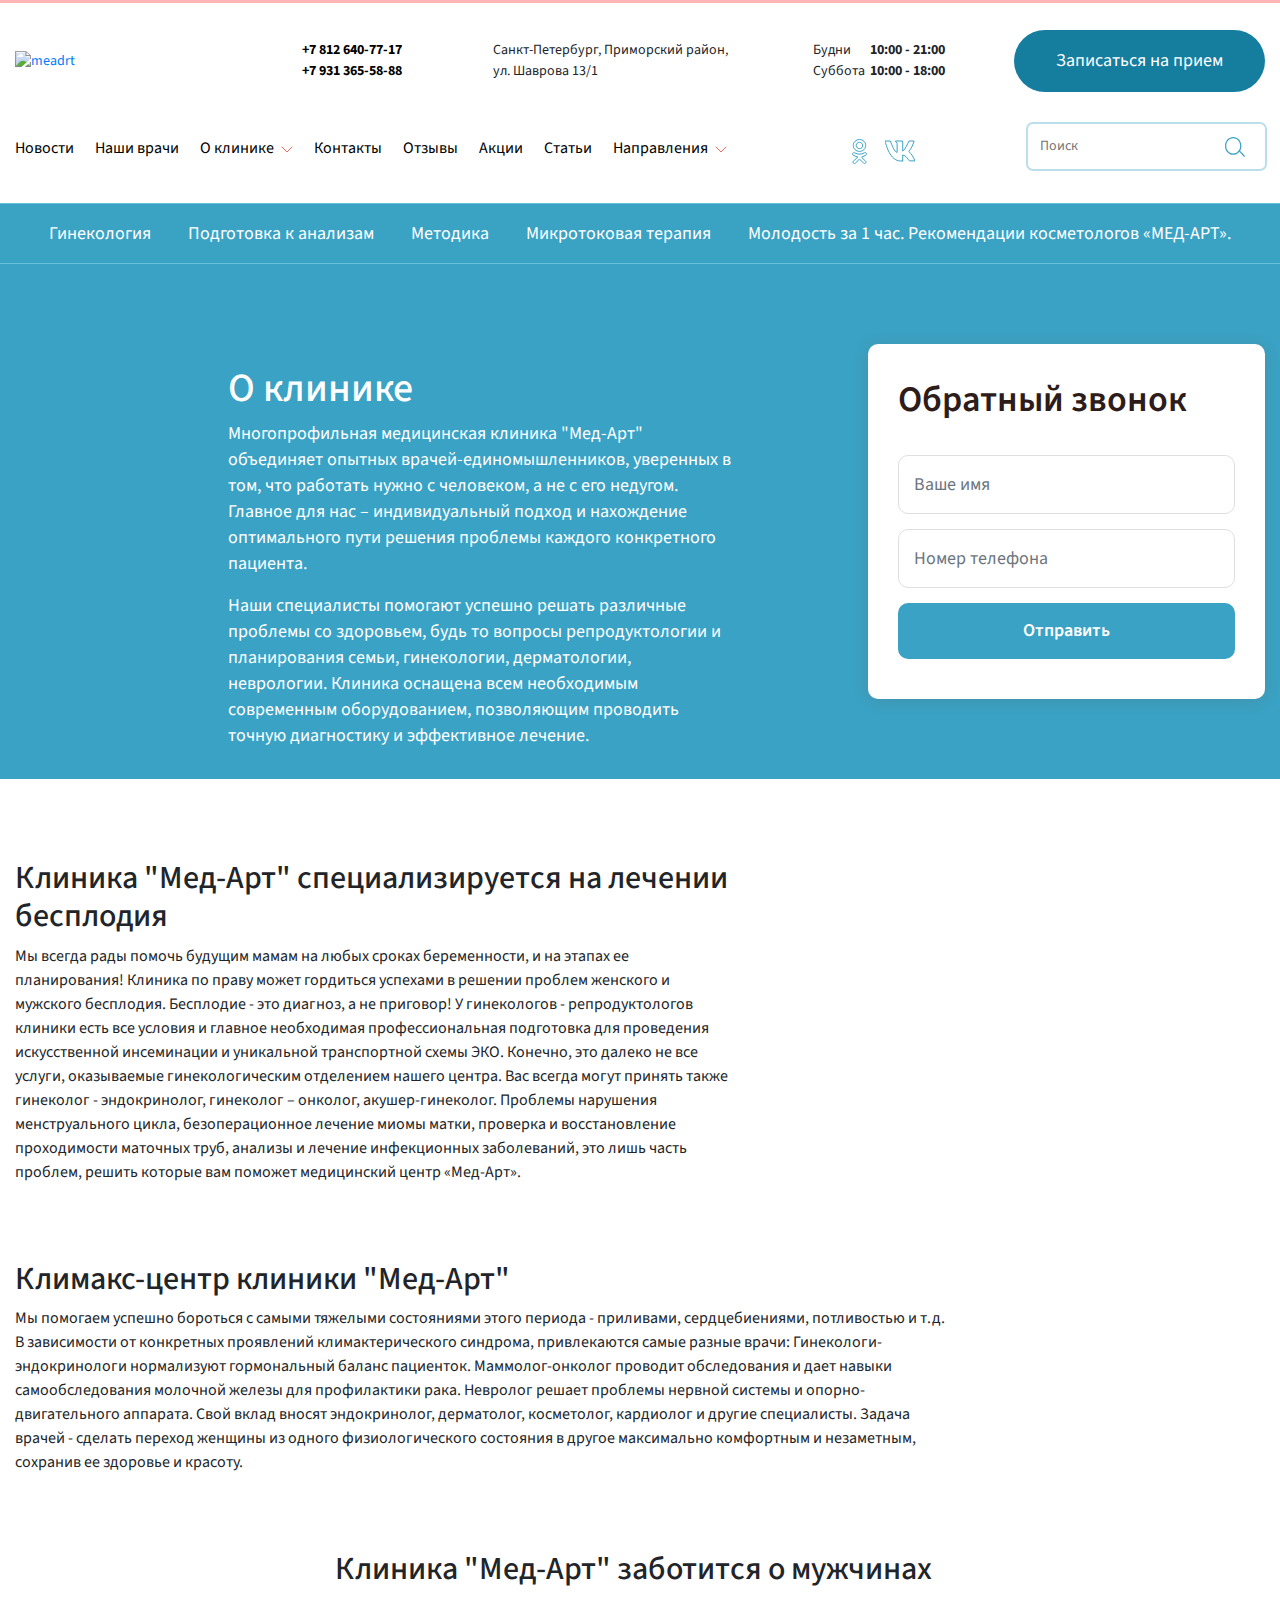
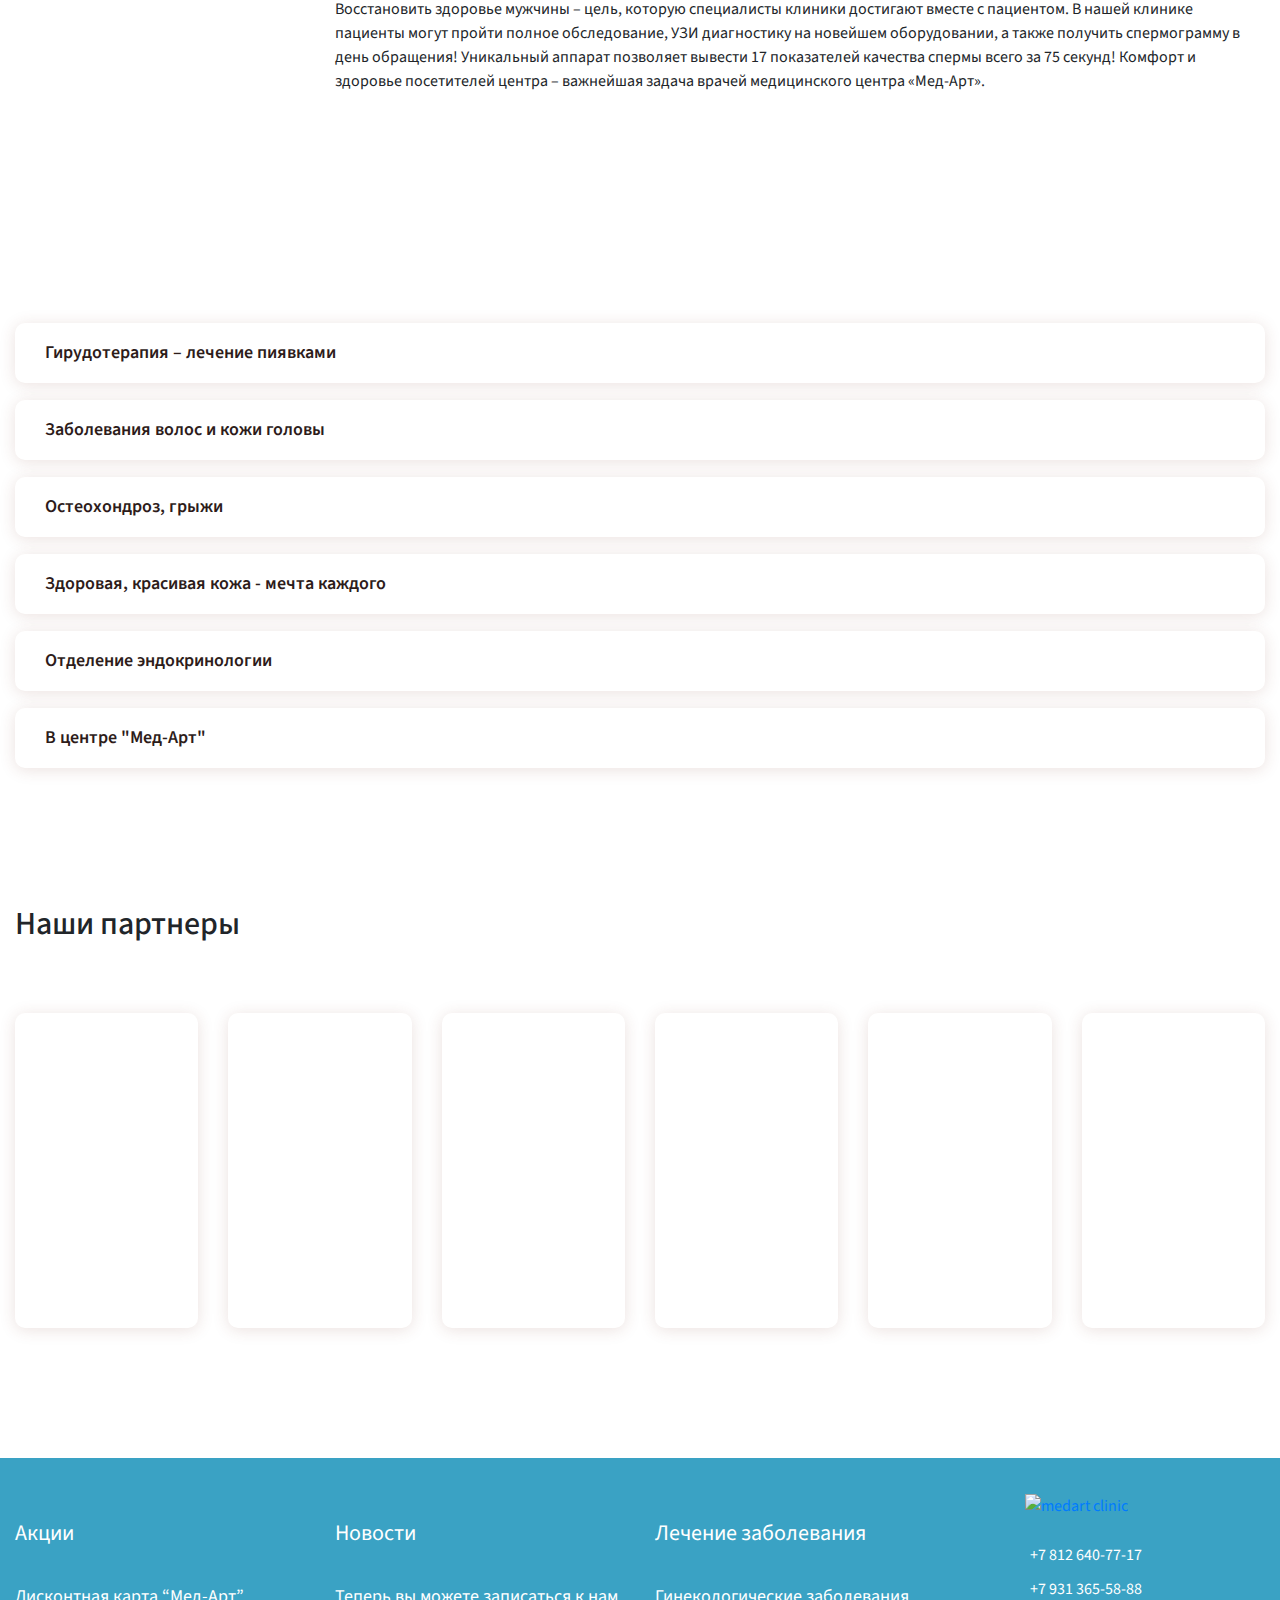
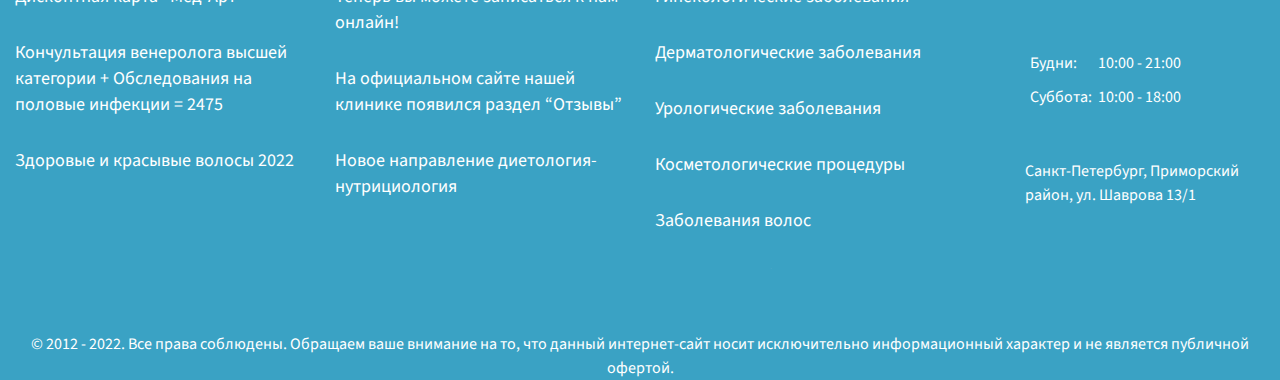
==== commit 32565ea1: "add all tpl no final fixed mobile" ====
--- a/medart/about.html
+++ b/medart/about.html
@@ -151,7 +151,7 @@
 <div class="ma-content ma-about">
   <div class="ma-wrapper">
     <div class="container-fluid">
-        <div class="row">
+        <div class="row ma-about__content">
                 <div class="col-12 col-sm-7">
                     <h2>Клиника "Мед-Арт" специализируется на лечении бесплодия</h2>
                     <p>Мы всегда рады помочь будущим мамам на любых сроках беременности, и на этапах ее планирования! Клиника по праву может гордиться успехами в решении проблем женского и мужского бесплодия. Бесплодие - это диагноз, а не приговор! У гинекологов - репродуктологов клиники есть все условия и главное необходимая профессиональная подготовка для проведения искусственной инсеминации и уникальной транспортной схемы ЭКО. Конечно, это далеко не все услуги, оказываемые гинекологическим отделением нашего центра. Вас всегда могут принять также гинеколог - эндокринолог, гинеколог – онколог, акушер-гинеколог. Проблемы нарушения менструального цикла, безоперационное лечение миомы матки, проверка и восстановление проходимости маточных труб, анализы и лечение инфекционных заболеваний, это лишь часть проблем, решить которые вам поможет медицинский центр «Мед-Арт».</p>
@@ -169,55 +169,56 @@
          </div>
     </div>
   </div>
-</div>
-<div class="ma-about__services">
+
+<div class="ma-faq">
     <div class="ma-wrapper">
         <div class="container-fluid">
             <h2>И многое другое!</h2>
-            <div class="row">
-                <div class="col-12">
-                    <div class="ma-about__services-item">
-                        <h5 data-toggle="collapse" data-target="#ma-about__services-item_1" aria-expanded="false" aria-controls="ma-about__services-item_1">Гирудотерапия – лечение пиявками</h5>
-                        <p  class="collapse multi-collapse" id="ma-about__services-item_1">Древнейший способ лечения широкого спектра заболеваний. Гирудотерапия применима в таких областях как гинекология, урология, дерматология при лечении сердечно-сосудистой патологии, заболеваниях желудочно-кишечного тракта и многих других.</p>
-                    </div>
-                   
-                </div>
-                <div class="col-12">
-                    <div class="ma-about__services-item">
-                        <h5 data-toggle="collapse" data-target="#ma-about__services-item_2" aria-expanded="false" aria-controls="ma-about__services-item_2">Заболевания волос и кожи головы</h5>
-                        <p  class="collapse multi-collapse" id="ma-about__services-item_2">(Себорейный дерматит, гипертрихоз, алопеция) тоже не останутся без внимания. - Мы сделаем вам трихоскопию на уникальном аппарате, поставим диагноз, назначим лечение и избавим от этих проблем!.</p>
+            <div class="row ma-faq__services">
+                <div class="col-12">
+                    <div class="ma-faq__services-item">
+                        <h5 role="button" data-toggle="collapse" data-target="#ma-faq__services-item_1" aria-expanded="false" aria-controls="ma-faq__services-item_1">Гирудотерапия – лечение пиявками</h5>
+                        <p  class="collapse multi-collapse" id="ma-faq__services-item_1">Древнейший способ лечения широкого спектра заболеваний. Гирудотерапия применима в таких областях как гинекология, урология, дерматология при лечении сердечно-сосудистой патологии, заболеваниях желудочно-кишечного тракта и многих других.</p>
+                    </div>
+                   
+                </div>
+                <div class="col-12">
+                    <div class="ma-faq__services-item">
+                        <h5 role="button" data-toggle="collapse" data-target="#ma-faq__services-item_2" aria-expanded="false" aria-controls="ma-faq__services-item_2">Заболевания волос и кожи головы</h5>
+                        <p  class="collapse multi-collapse" id="ma-faq__services-item_2">(Себорейный дерматит, гипертрихоз, алопеция) тоже не останутся без внимания. - Мы сделаем вам трихоскопию на уникальном аппарате, поставим диагноз, назначим лечение и избавим от этих проблем!.</p>
                     </div>
       
                 </div>
                 <div class="col-12">
-                    <div class="ma-about__services-item">
-                        <h5 data-toggle="collapse" data-target="#ma-about__services-item_3" aria-expanded="false" aria-controls="ma-about__services-item_3">Остеохондроз, грыжи</h5>
-                        <p  class="collapse multi-collapse" id="ma-about__services-item_3">межпозвонковых дисков, радикулиты, межреберная невралгия, плекситы, компрессионно-ишемические невропатии, нарушение осанки, сколиозы, вегето-сосудистая дистония, головные боли напряжения, недостаточность мозгового кровоснабжения в вертебро-базилярном бассейне - все эти недуги Вам поможет преодолеть врач невролог.</p>
-                    </div>
-
-                </div>
-                <div class="col-12">
-                    <div class="ma-about__services-item">
-                        <h5 data-toggle="collapse" data-target="#ma-about__services-item_4" aria-expanded="false" aria-controls="ma-about__services-item_4">Здоровая, красивая кожа - мечта каждого</h5>
-                        <p  class="collapse multi-collapse" id="ma-about__services-item_4">Жизнь в большом городе, стрессы, экология, возраст и генетические нарушения приводят к увяданию кожи, во многих случаях преждевременному. Решить эти проблемы помогут косметологи и дерматологи клиники. Косметологический кабинет оказывает услуги микродермабразии, фотоомоложения, фотоэпиляции; проводятся пилинги, микротоковая терапия, лекарственный ионофорез безигольная мезатерапия), процедуры биоревитализации, комплексные программы по уходу, аппаратный и мануальный массажи (косметологический массаж), восстановительные процедуры после пластических операций. В решении же проблем хронических кожных заболеваний, таких как нейродермит, розацеа, экзема, псориаз и многих других, Вам поможет опытнейший врач-дерматолог. Он также проводит удаление кожных образований - родинок, меланом, пигментных пятен с помощью лазера и уникальных методик!</p>
-                    </div>
-
-                </div>
-                <div class="col-12">
-                    <div class="ma-about__services-item">
-                        <h5 data-toggle="collapse" data-target="#ma-about__services-item_5" aria-expanded="false" aria-controls="ma-about__services-item_5">Отделение эндокринологии</h5>
-                        <p  class="collapse multi-collapse" id="ma-about__services-item_5">Поможет Вам справиться с такими проблемами как ожирение, сахарный диабет, заболеваниями поджелудочной железы. Врач эндокринолог, после тщательного обследования, и по результатам анализов составит индивидуальную комплексную программу коррекции веса.</p>
-                    </div>
-
-                </div>
-                <div class="col-12">
-                    <div class="ma-about__services-item">
-                        <h5 data-toggle="collapse" data-target="#ma-about__services-item_6" aria-expanded="false" aria-controls="ma-about__services-item_6">В центре "Мед-Арт"</h5>
-                        <p  class="collapse multi-collapse" id="ma-about__services-item_6">Вы также сможете сделать все необходимые анализы, ЭКГ и УЗ диагностику любой сложности на новейшем оборудовании.</p>
-                    </div>
-                </div>
-
-
+                    <div class="ma-faq__services-item">
+                        <h5 role="button" data-toggle="collapse" data-target="#ma-faq__services-item_3" aria-expanded="false" aria-controls="ma-faq__services-item_3">Остеохондроз, грыжи</h5>
+                        <p  class="collapse multi-collapse" id="ma-faq__services-item_3">межпозвонковых дисков, радикулиты, межреберная невралгия, плекситы, компрессионно-ишемические невропатии, нарушение осанки, сколиозы, вегето-сосудистая дистония, головные боли напряжения, недостаточность мозгового кровоснабжения в вертебро-базилярном бассейне - все эти недуги Вам поможет преодолеть врач невролог.</p>
+                    </div>
+
+                </div>
+                <div class="col-12">
+                    <div class="ma-faq__services-item">
+                        <h5 role="button" data-toggle="collapse" data-target="#ma-faq__services-item_4" aria-expanded="false" aria-controls="ma-faq__services-item_4">Здоровая, красивая кожа - мечта каждого</h5>
+                        <p  class="collapse multi-collapse" id="ma-faq__services-item_4">Жизнь в большом городе, стрессы, экология, возраст и генетические нарушения приводят к увяданию кожи, во многих случаях преждевременному. Решить эти проблемы помогут косметологи и дерматологи клиники. Косметологический кабинет оказывает услуги микродермабразии, фотоомоложения, фотоэпиляции; проводятся пилинги, микротоковая терапия, лекарственный ионофорез безигольная мезатерапия), процедуры биоревитализации, комплексные программы по уходу, аппаратный и мануальный массажи (косметологический массаж), восстановительные процедуры после пластических операций. В решении же проблем хронических кожных заболеваний, таких как нейродермит, розацеа, экзема, псориаз и многих других, Вам поможет опытнейший врач-дерматолог. Он также проводит удаление кожных образований - родинок, меланом, пигментных пятен с помощью лазера и уникальных методик!</p>
+                    </div>
+
+                </div>
+                <div class="col-12">
+                    <div class="ma-faq__services-item">
+                        <h5 role="button" data-toggle="collapse" data-target="#ma-faq__services-item_5" aria-expanded="false" aria-controls="ma-faq__services-item_5">Отделение эндокринологии</h5>
+                        <p  class="collapse multi-collapse" id="ma-faq__services-item_5">Поможет Вам справиться с такими проблемами как ожирение, сахарный диабет, заболеваниями поджелудочной железы. Врач эндокринолог, после тщательного обследования, и по результатам анализов составит индивидуальную комплексную программу коррекции веса.</p>
+                    </div>
+
+                </div>
+                <div class="col-12">
+                    <div class="ma-faq__services-item">
+                        <h5 role="button" data-toggle="collapse" data-target="#ma-faq__services-item_6" aria-expanded="false" aria-controls="ma-faq__services-item_6">В центре "Мед-Арт"</h5>
+                        <p  class="collapse multi-collapse" id="ma-faq__services-item_6">Вы также сможете сделать все необходимые анализы, ЭКГ и УЗ диагностику любой сложности на новейшем оборудовании.</p>
+                    </div>
+                </div>
+
+
+</div>
 </div>
 </div>
 </div>
--- a/medart/style.css
+++ b/medart/style.css
@@ -1199,6 +1199,7 @@
   font-size: 36px;
   padding: 15px;
   margin: 0 !important;
+  cursor: pointer;
 }
 
 .ma-contacts__map_info h1::after {
@@ -1228,7 +1229,7 @@
       justify-content: space-around;
 }
 
-@media (max-width: 1368px) {
+@media (max-width: 1200px) {
   .ma-navigation__list {
     -webkit-box-orient: vertical;
     -webkit-box-direction: normal;
@@ -1248,6 +1249,17 @@
   color: #fff;
 }
 
+@media (max-width: 1200px) {
+  .ma-navigation__list_item {
+    margin-bottom: 20px;
+    font-weight: 400;
+    line-height: 20px;
+  }
+  .ma-navigation__list_item:first-child {
+    margin-top: 20px;
+  }
+}
+
 .ma-post-item {
   padding: 0;
   background: #FFFFFF;
@@ -1498,10 +1510,23 @@
   margin-top: 87px;
 }
 
+@media (max-width: 1200px) {
+  .ma-promo__title {
+    margin-top: 40px;
+    font-size: 28px;
+    line-height: 28px;
+    font-weight: 600;
+  }
+}
+
 .ma-promo__desc, .ma-promo p {
   font-weight: 400;
   font-size: 18px;
   line-height: 26px;
+}
+
+.ma-promo__list {
+  list-style-position: inside;
 }
 
 .ma-promo__callback-form {
@@ -1543,66 +1568,25 @@
 
 .ma-about {
   margin-top: 80px;
+}
+
+.ma-about__content {
   padding: 0 0 100px;
   background: url(/img/bg/bg_part_up.png) top right no-repeat, url(/img/bg/bg_part_down.png) 0% 100% no-repeat;
 }
 
 @media (max-width: 1024px) {
-  .ma-about {
+  .ma-about__content {
     background: #fff;
   }
 }
 
-.ma-about .row div {
+.ma-about__content div {
   margin-top: 60px;
 }
 
-.ma-about .row div:first-child {
+.ma-about__content div:first-child {
   margin-top: 0px;
-}
-
-.ma-about__services {
-  background-image: url(/img/bg/bg_about.png);
-  background-repeat: no-repeat;
-}
-
-.ma-about__services h2 {
-  font-weight: 600;
-  font-size: 24px;
-  line-height: 34px;
-  color: #FFFFFF;
-  padding: 32px 0 40px;
-}
-
-.ma-about__services-item {
-  background-color: #fff;
-  padding: 17px 30px;
-  -webkit-box-shadow: 0px 2px 16px rgba(124, 51, 41, 0.15);
-          box-shadow: 0px 2px 16px rgba(124, 51, 41, 0.15);
-  border-radius: 10px;
-  margin-bottom: 17px;
-}
-
-.ma-about__services-item h5 {
-  margin-bottom: 0;
-  font-weight: 600;
-  font-size: 18px;
-  line-height: 26px;
-  color: #2D1C1A;
-}
-
-.ma-about__services-item h5::after {
-  content: url(/img/about/arrow_down_services.svg);
-  width: 15px;
-  height: 15px;
-  float: right;
-}
-
-.ma-about__services-item p {
-  margin-top: 15px;
-  font-weight: 400;
-  font-size: 18px;
-  line-height: 26px;
 }
 
 .ma-partners h2 {
@@ -1633,4 +1617,645 @@
   padding: 5px;
   margin: 10px 0;
 }
+
+.ma-service {
+  margin-top: 80px;
+}
+
+.ma-service__notice {
+  -webkit-box-shadow: 0px 2px 16px rgba(124, 51, 41, 0.15);
+          box-shadow: 0px 2px 16px rgba(124, 51, 41, 0.15);
+  border-radius: 10px;
+  padding: 30px;
+  color: #2D1C1A;
+  font-size: 18px;
+  line-height: 26px;
+}
+
+.ma-service h1 {
+  margin-top: 103px;
+  font-weight: 600;
+  font-size: 42px;
+  line-height: 60px;
+  color: #2D1C1A;
+}
+
+@media (max-width: 1200px) {
+  .ma-service h1 {
+    font-weight: 600;
+    font-size: 28px;
+    line-height: 40px;
+  }
+}
+
+.ma-service h2 {
+  margin-top: 35px;
+  font-weight: 600;
+  font-size: 36px;
+  line-height: 51px;
+  color: #F27169;
+}
+
+@media (max-width: 1200px) {
+  .ma-service h2 {
+    font-weight: 600;
+    font-size: 28px;
+    line-height: 40px;
+  }
+}
+
+.ma-service h3 {
+  font-weight: 600;
+  font-size: 24px;
+  line-height: 34px;
+  color: #2D1C1A;
+  margin-top: 20px;
+}
+
+.ma-service p {
+  font-weight: 400;
+  font-size: 18px;
+  line-height: 26px;
+  color: #303030;
+}
+
+.ma-service__content-one {
+  position: relative;
+  z-index: 999;
+}
+
+.ma-service__content-one-row {
+  background: url(/img/bg/bg_service_angel.png) 100% 20% no-repeat, url(/img/bg/bg_service_mom.png) bottom left/10% no-repeat;
+  background-size: auto;
+}
+
+@media (max-width: 1368px) {
+  .ma-service__content-one-row {
+    background-size: 25%;
+  }
+}
+
+@media (max-width: 1200px) {
+  .ma-service__content-one-row {
+    background: #fff;
+  }
+}
+
+.ma-service__content-one-row button {
+  padding: 17px 41px;
+  background: #3AA2C4;
+  border-radius: 90px;
+  color: #fff;
+  margin-top: 37px;
+}
+
+.ma-service__content-two {
+  color: #fff;
+  background: url(/img/bg/bg_service_stomach_03.png) 100% 10% no-repeat, url(/img/bg/bg_service_heart_03.png) 0% 98% no-repeat, #3AA2C4;
+  background-size: auto;
+}
+
+@media (max-width: 1200px) {
+  .ma-service__content-two {
+    background: #3AA2C4;
+  }
+}
+
+.ma-service__content-two-row {
+  color: #fff;
+}
+
+.ma-service__content-two-row h2 {
+  color: #fff;
+  margin-top: 75px;
+}
+
+@media (max-width: 1200px) {
+  .ma-service__content-two-row h2 {
+    font-weight: 600;
+    font-size: 28px;
+    line-height: 40px;
+  }
+}
+
+.ma-service__content-two-row h3 {
+  color: #fff;
+  margin-top: 30px;
+}
+
+@media (max-width: 1200px) {
+  .ma-service__content-two-row h3 {
+    font-weight: 600;
+    font-size: 28px;
+    line-height: 40px;
+  }
+}
+
+.ma-service__content-two-row p {
+  color: #fff;
+  margin-top: 15px;
+  font-weight: 400;
+  font-size: 18px;
+  line-height: 26px;
+}
+
+@media (max-width: 1368px) {
+  .ma-service__content-two-row p {
+    margin-top: 5px;
+  }
+}
+
+.ma-service__content-two-row button {
+  background: #F27169;
+  border-radius: 90px;
+  padding: 17px 41px;
+  margin: 60px 0;
+  color: #fff;
+}
+
+.ma-service__content-two::before {
+  content: '';
+  display: block;
+  width: 100%;
+  height: 60px;
+  background-color: #fff;
+  -webkit-transform: matrix(1, -0.03, 0.03, 1, 0, 0);
+          transform: matrix(1, -0.03, 0.03, 1, 0, 0);
+  -webkit-transform-origin: left;
+          transform-origin: left;
+}
+
+.ma-service__content-two::after {
+  content: '';
+  display: block;
+  background-color: #fff;
+  -webkit-transform: matrix(1, 0.01, -0.01, 1, 0, 0);
+          transform: matrix(1, 0.01, -0.01, 1, 0, 0);
+  -webkit-transform-origin: left;
+          transform-origin: left;
+  width: 100%;
+  height: 60px;
+}
+
+.ma-service__content-three {
+  background: url(/img/bg/bg_service_woman.png) top right no-repeat;
+  position: relative;
+  z-index: 999;
+}
+
+@media (max-width: 1200px) {
+  .ma-service__content-three {
+    background: #fff;
+  }
+}
+
+.ma-service__content-three h3 {
+  margin-top: 60px;
+}
+
+.ma-service__content-three button {
+  margin: 60px 0;
+  padding: 17px 41px;
+  background: #3AA2C4;
+  border-radius: 90px;
+  color: #fff;
+}
+
+.ma-service__content-four {
+  background: url(/img/bg/bg_service_woman_04.png) center left no-repeat, #3AA2C4;
+}
+
+@media (max-width: 1200px) {
+  .ma-service__content-four {
+    background: #3AA2C4;
+  }
+}
+
+.ma-service__content-four::before {
+  content: '';
+  display: block;
+  width: 100%;
+  height: 60px;
+  background-color: #fff;
+  -webkit-transform: matrix(1, -0.03, 0.03, 1, 0, 0);
+          transform: matrix(1, -0.03, 0.03, 1, 0, 0);
+  -webkit-transform-origin: left;
+          transform-origin: left;
+}
+
+.ma-service__content-four::after {
+  content: '';
+  display: block;
+  background-color: #fff;
+  -webkit-transform: matrix(1, -0.03, 0.03, 1, 0, 0);
+          transform: matrix(1, -0.03, 0.03, 1, 0, 0);
+  -webkit-transform-origin: right;
+          transform-origin: right;
+  width: 100%;
+  height: 60px;
+  margin-top: 60px;
+}
+
+.ma-service__content-four h2 {
+  color: #fff;
+}
+
+@media (max-width: 1200px) {
+  .ma-service__content-four h2 {
+    font-weight: 600;
+    font-size: 28px;
+    line-height: 40px;
+  }
+}
+
+.ma-service__content-four button {
+  padding: 17px 41px;
+  background: #FFFFFF;
+  border-radius: 90px;
+  color: #F27169;
+  margin-top: 60px;
+  margin-bottom: 117px;
+}
+
+.ma-service__team {
+  position: relative;
+  z-index: 999;
+}
+
+.ma-service__team h3 {
+  font-weight: 600;
+  font-size: 42px;
+  line-height: 60px;
+  margin-top: 60px;
+}
+
+@media (max-width: 1200px) {
+  .ma-service__team h3 {
+    font-weight: 600;
+    font-size: 28px;
+    line-height: 40px;
+  }
+}
+
+.ma-prices h2 {
+  font-weight: 600;
+  font-size: 42px;
+  line-height: 60px;
+  margin-bottom: 60px;
+  color: #2D1C1A;
+}
+
+.ma-prices__service-item {
+  -webkit-box-shadow: 0px 2px 16px rgba(124, 51, 41, 0.15);
+          box-shadow: 0px 2px 16px rgba(124, 51, 41, 0.15);
+  border-radius: 10px;
+  margin-bottom: 30px;
+}
+
+.ma-prices__service-item h5 {
+  padding: .75rem;
+  vertical-align: top;
+  margin: 0;
+  font-weight: 600;
+  font-size: 22px;
+  line-height: 31px;
+  display: -webkit-box;
+  display: -ms-flexbox;
+  display: flex;
+  -webkit-box-pack: justify;
+      -ms-flex-pack: justify;
+          justify-content: space-between;
+  -webkit-box-align: center;
+      -ms-flex-align: center;
+          align-items: center;
+}
+
+.ma-prices__service-item h5::after {
+  content: url(/img/prices/arrow_down.svg);
+  width: 15px;
+  height: 15x;
+  display: block;
+}
+
+.ma-prices__service-item table tbody tr:nth-last-child(-n+1) {
+  font-weight: 600;
+  font-size: 18px;
+  line-height: 26px;
+  color: #F27169;
+  text-transform: lowercase;
+}
+
+.ma-prices__service-item table tbody tr:nth-last-child(-n+1) td:nth-last-child(-n+1) {
+  text-align: right;
+  font-weight: 600;
+  font-size: 24px;
+  line-height: 34px;
+}
+
+.ma-prices__service-item table tbody tr th:nth-child(3n) {
+  text-align: right;
+}
+
+.ma-prices__service-item table tbody tr td {
+  font-weight: 400;
+  font-size: 18px;
+  line-height: 26px;
+}
+
+.ma-prices__service-item table tbody tr td:nth-child(3n) {
+  text-align: right;
+  color: #3AA2C4;
+  font-size: 24px;
+  line-height: 34px;
+}
+
+.ma-diagnostic h2 {
+  margin-top: 15px;
+  color: #2D1C1A;
+  font-weight: 600;
+  font-size: 42px;
+  line-height: 60px;
+}
+
+.ma-diagnostic__list-wrapper {
+  display: -webkit-box;
+  display: -ms-flexbox;
+  display: flex;
+  -webkit-box-align: center;
+      -ms-flex-align: center;
+          align-items: center;
+  -webkit-box-pack: center;
+      -ms-flex-pack: center;
+          justify-content: center;
+  -webkit-box-shadow: 0px 2px 16px rgba(124, 51, 41, 0.15);
+          box-shadow: 0px 2px 16px rgba(124, 51, 41, 0.15);
+  border-radius: 10px;
+  margin-top: 60px;
+  padding: 30px 0;
+}
+
+.ma-diagnostic__list-wrapper:nth-child(even) {
+  padding: 60px;
+}
+
+@media (max-width: 1368px) {
+  .ma-diagnostic__list-wrapper:nth-child(even) {
+    padding: 0;
+  }
+}
+
+@media (max-width: 1368px) {
+  .ma-diagnostic__list-wrapper {
+    -webkit-box-orient: vertical;
+    -webkit-box-direction: normal;
+        -ms-flex-direction: column;
+            flex-direction: column;
+    -webkit-box-align: start;
+        -ms-flex-align: start;
+            align-items: flex-start;
+  }
+}
+
+.ma-diagnostic__list-wrapper-item {
+  padding: 0 30px;
+  border-right: 1px solid #e7e7e7;
+}
+
+@media (max-width: 1368px) {
+  .ma-diagnostic__list-wrapper-item {
+    border: none;
+  }
+}
+
+.ma-diagnostic__list-wrapper-item-word {
+  margin-top: 40px;
+}
+
+.ma-diagnostic__list-wrapper-item-word:nth-child(1) {
+  margin-top: 0px;
+}
+
+@media (max-width: 1368px) {
+  .ma-diagnostic__list-wrapper-item-word:nth-child(1) {
+    margin-top: 30px;
+  }
+}
+
+.ma-diagnostic__list-wrapper-item-word b {
+  font-weight: 600;
+  font-size: 18px;
+  line-height: 26px;
+  margin-bottom: 10px;
+}
+
+.ma-diagnostic__list-wrapper-item-word ul {
+  list-style-position: inside;
+  list-style-type: none;
+}
+
+.ma-diagnostic__list-wrapper-item-word ul li a {
+  font-weight: 400;
+  font-size: 18px;
+  line-height: 26px;
+  color: #2D1C1A;
+}
+
+.ma-diagnostic__list-wrapper-item-word ul li::before {
+  content: '';
+  width: 6px;
+  height: 6px;
+  background-color: #F27169;
+  border-radius: 2px;
+  display: inline-block;
+  margin-right: 8px;
+  margin-bottom: 3px;
+}
+
+.ma-services h2 {
+  margin-top: 60px;
+  font-weight: 600;
+  font-size: 42px;
+  line-height: 60px;
+}
+
+@media (max-width: 1200px) {
+  .ma-services h2 {
+    font-weight: 600;
+    font-size: 28px;
+    line-height: 40px;
+  }
+}
+
+.ma-services__list {
+  margin-top: 60px;
+  display: -webkit-box;
+  display: -ms-flexbox;
+  display: flex;
+  -webkit-box-align: stretch;
+      -ms-flex-align: stretch;
+          align-items: stretch;
+  position: relative;
+  z-index: 999;
+  margin-bottom: -200px;
+}
+
+.ma-services__list-item {
+  height: 100%;
+  max-width: 448px;
+  -webkit-box-shadow: 0px 2px 16px rgba(124, 51, 41, 0.15);
+          box-shadow: 0px 2px 16px rgba(124, 51, 41, 0.15);
+  border-radius: 10px;
+  padding: 30px;
+  background-color: #fff;
+}
+
+@media (max-width: 1200px) {
+  .ma-services__list-item {
+    margin-bottom: 15px;
+    height: auto;
+  }
+}
+
+.ma-services__list-item h3 {
+  font-weight: 600;
+  font-size: 22px;
+  line-height: 31px;
+  margin-bottom: 15px;
+}
+
+.ma-services__list-item p {
+  font-weight: 400;
+  font-size: 18px;
+  line-height: 26px;
+}
+
+.ma-services__disease {
+  background: #3AA2C4;
+}
+
+.ma-services__disease::before {
+  content: '';
+  display: block;
+  background-color: #fff;
+  -webkit-transform: matrix(1, -0.02, 0.02, 1, 0, 0);
+          transform: matrix(1, -0.02, 0.02, 1, 0, 0);
+  -webkit-transform-origin: left;
+          transform-origin: left;
+  width: 100%;
+  height: 60px;
+}
+
+.ma-services__disease-list {
+  color: #fff;
+  padding: 300px 0 100px;
+}
+
+@media (max-width: 1200px) {
+  .ma-services__disease-list {
+    padding: 100px 0;
+  }
+}
+
+.ma-services__disease-list img {
+  width: 100%;
+}
+
+.ma-services__disease-list h2 {
+  text-align: right;
+}
+
+@media (max-width: 1200px) {
+  .ma-services__disease-list h2 {
+    font-weight: 600;
+    font-size: 28px;
+    line-height: 40px;
+    text-align: left;
+  }
+}
+
+.ma-services__disease-list ul {
+  list-style-position: inside;
+}
+
+.ma-faq {
+  background-image: url(/img/bg/bg_about.png);
+  background-repeat: no-repeat;
+}
+
+.ma-faq h2 {
+  font-weight: 600;
+  font-size: 24px;
+  line-height: 34px;
+  color: #FFFFFF;
+  padding: 32px 0 40px;
+}
+
+.ma-faq__services-item {
+  background-color: #fff;
+  padding: 17px 30px;
+  -webkit-box-shadow: 0px 2px 16px rgba(124, 51, 41, 0.15);
+          box-shadow: 0px 2px 16px rgba(124, 51, 41, 0.15);
+  border-radius: 10px;
+  margin-bottom: 17px;
+}
+
+.ma-faq__services-item h5 {
+  margin-bottom: 0;
+  font-weight: 600;
+  font-size: 18px;
+  line-height: 26px;
+  color: #2D1C1A;
+}
+
+.ma-faq__services-item h5::after {
+  content: url(/img/about/arrow_down_services.svg);
+  width: 15px;
+  height: 15px;
+  float: right;
+}
+
+.ma-faq__services-item p {
+  margin-top: 15px;
+  font-weight: 400;
+  font-size: 18px;
+  line-height: 26px;
+}
+
+.ma-lists {
+  list-style-position: inside;
+  list-style-type: none;
+  margin-top: 60px;
+}
+
+.ma-lists__item {
+  margin-top: 30px;
+}
+
+.ma-lists__item::before {
+  content: '';
+  width: 6px;
+  height: 6px;
+  border-radius: 2px;
+  display: inline-block;
+  margin-right: 8px;
+  margin-bottom: 3px;
+}
+
+.ma-lists__item_red {
+  color: #fff;
+}
+
+.ma-lists__item_red::before {
+  background-color: #F27169;
+}
+
+@media (max-width: 1200px) {
+  .ma-stock h1 {
+    font-weight: 600;
+    font-size: 24px;
+    line-height: 34px;
+    margin-top: 60px;
+    margin-bottom: 40px;
+  }
+}
 /*# sourceMappingURL=style.css.map */